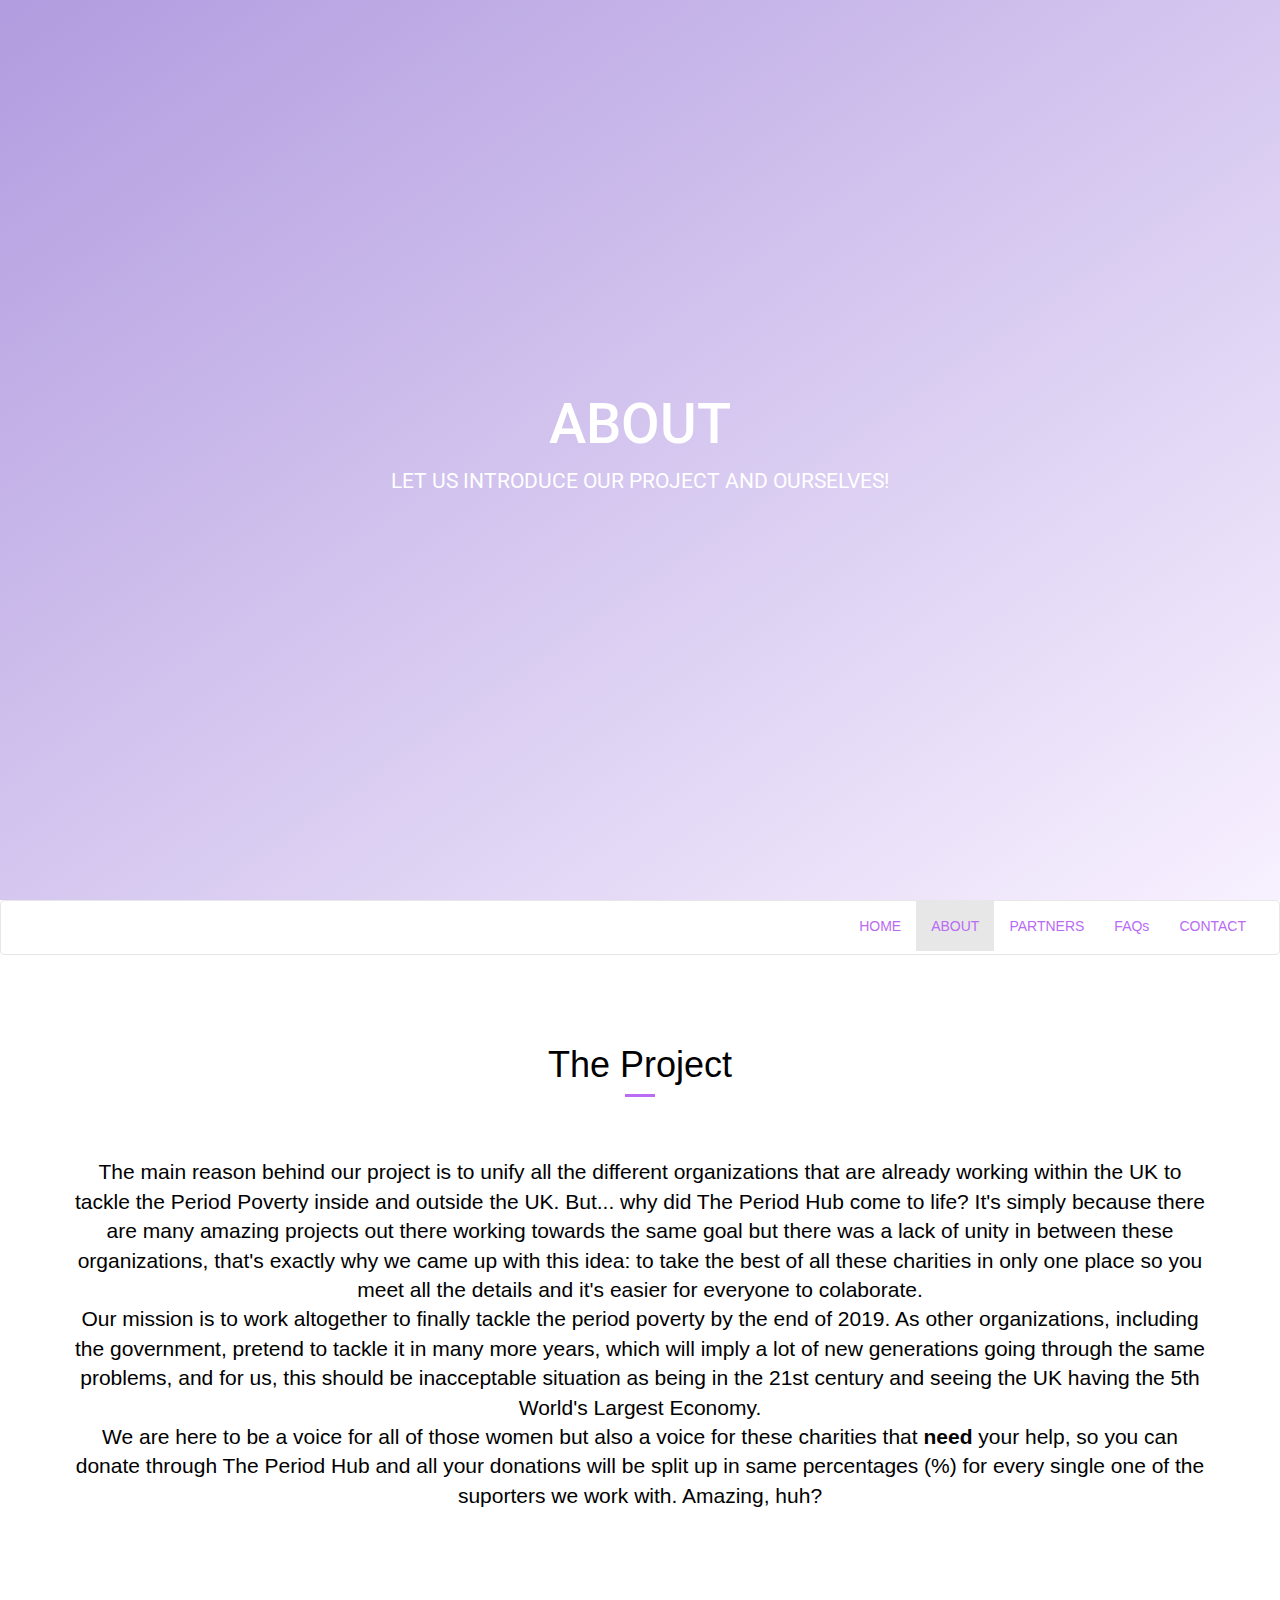
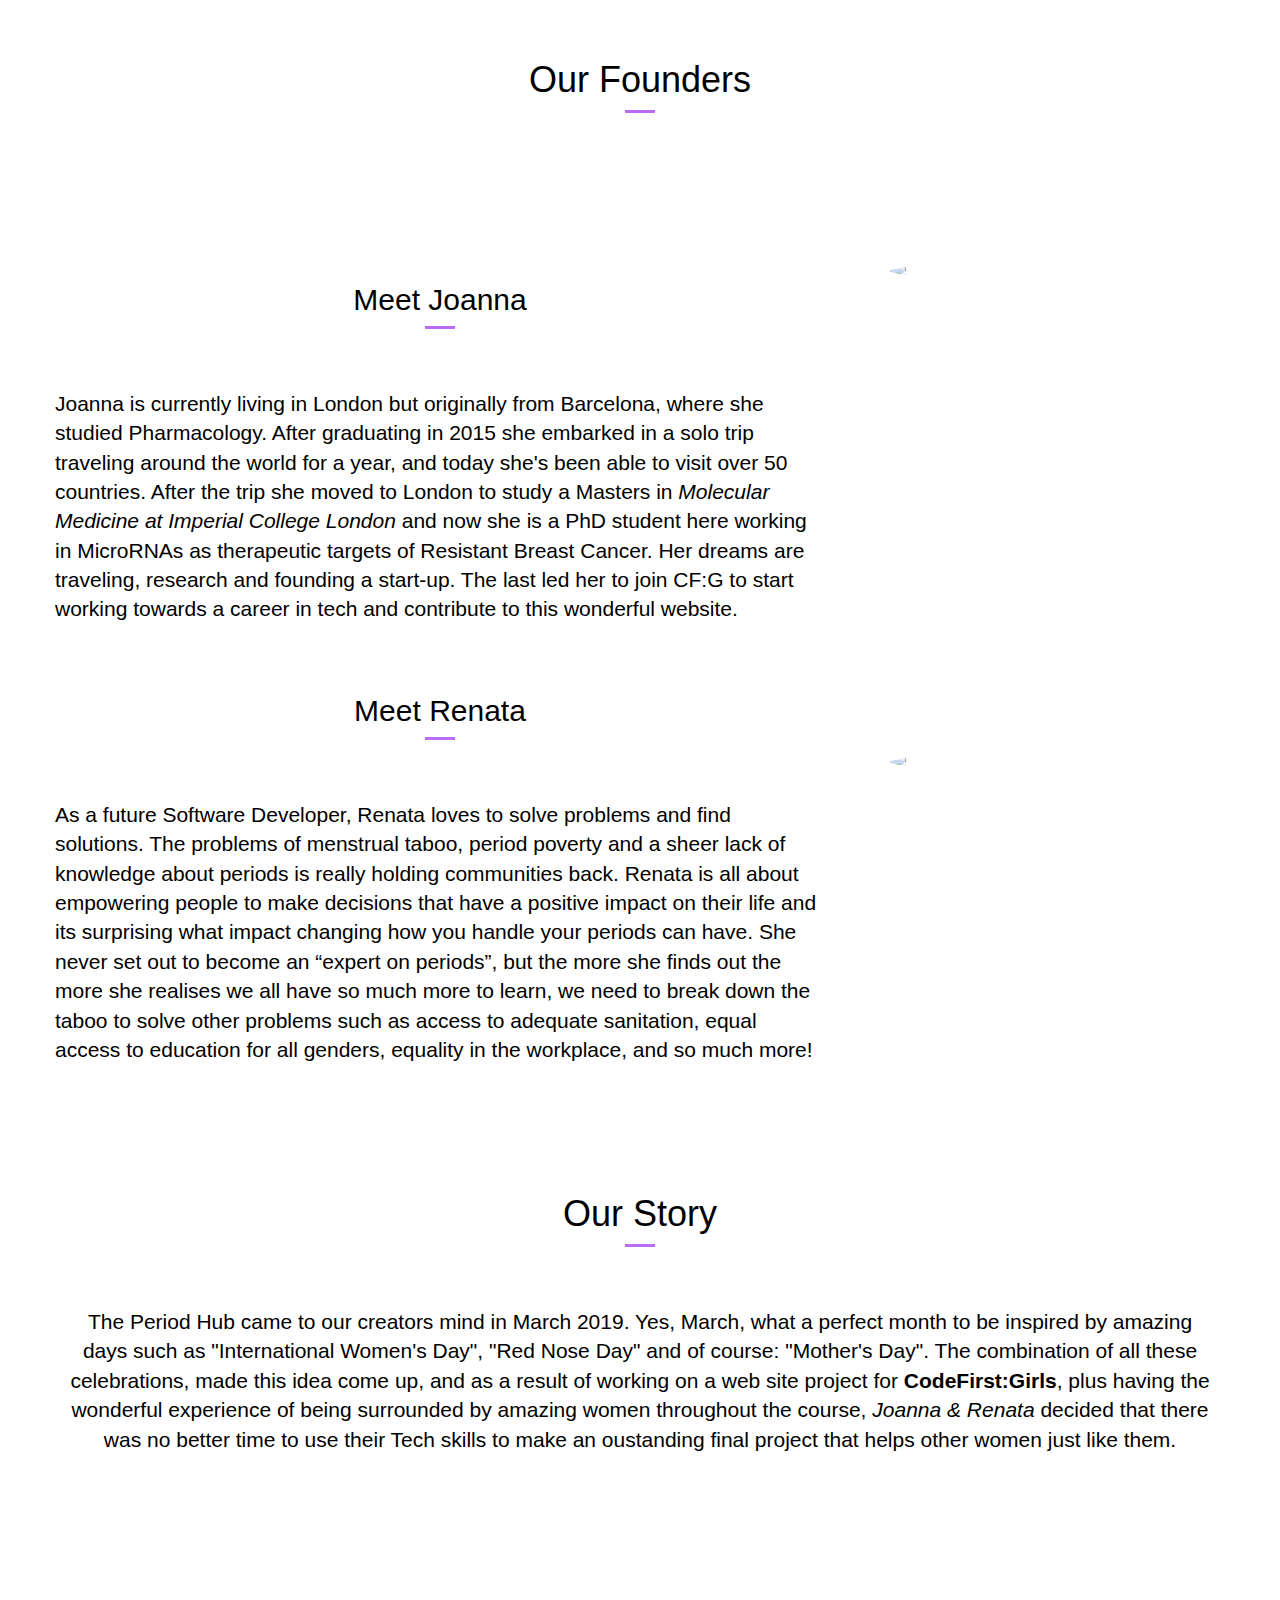
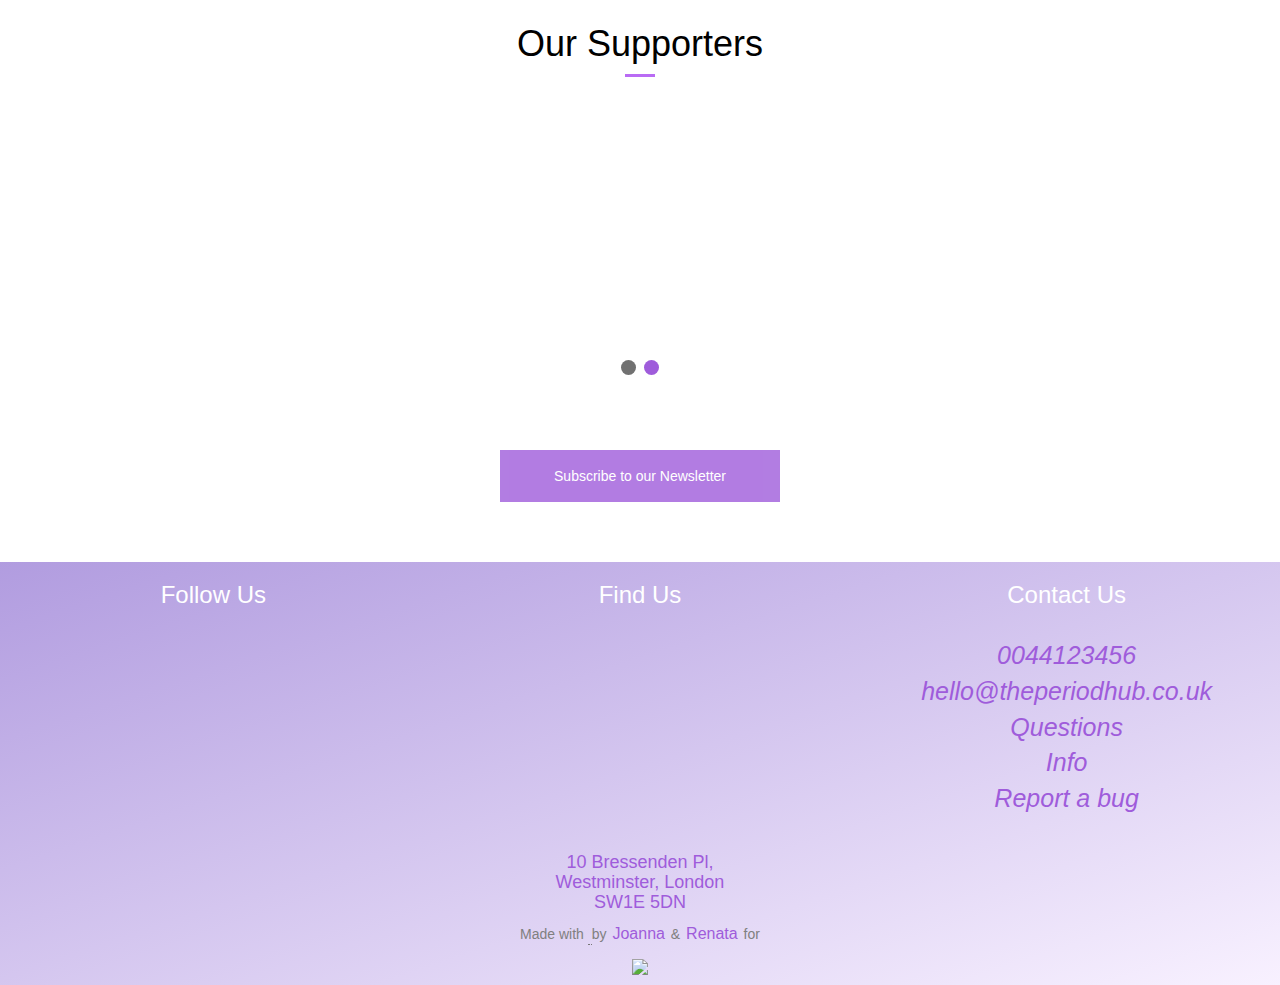
==== about.html @ a4aa3f8b "Update href links to social media" ====
<!DOCTYPE html>
<html>

  <head>
    <title>The Period Hub - ABOUT</title>
    <meta charset="utf-8">
    <meta name="viewport" content="width=devide-width, initial-scale=1.0">
    <meta name="description" content="The Period Hub's mission is to unify amazing projects altogether to finally tackle
    the period poverty by the end of 2019.">
    <meta name="keywords" content="Period Hub, Period Poverty, Period, Donate, Code First Girls, Web Development">

    <link rel="icon" type="image/png" sizes="16x16" href="img/equality.jpg">

    <link href="https://fonts.googleapis.com/css?family=Montserrat:300|Roboto:400,700" rel="stylesheet">

    <link href="css/bootstrap.min.css" rel="stylesheet">
    <link href="css/animate.css" rel="stylesheet">
    <!--<link rel="stylesheet" href="https://cdnjs.cloudflare.com/ajax/libs/font-awesome/4.7.0/css/font-awesome.min.css">-->
    <link rel="stylesheet" href="https://use.fontawesome.com/releases/v5.7.2/css/all.css" integrity="sha384-fnmOCqbTlWIlj8LyTjo7mOUStjsKC4pOpQbqyi7RrhN7udi9RwhKkMHpvLbHG9Sr" crossorigin="anonymous">
    <link href="css/main.css" rel="stylesheet">
    <link href="css/responsive.css" rel="stylesheet">

    <script src="js/jquery-3.3.1.min.js"></script>
    <script src="js/bootstrap.min.js"></script>
    <script src="js/wow.min.js"></script>
    <script src="js/main.js"></script>
  </head>

<body data-spy="scroll" data-target=".navbar" data-offset="50">
  <section id="about">
    <div id="about-cover" class="bg-parallax animated fadeIn">
      <div id="about-content-box">
        <div id="about-content-box-inner" class="text-center">
          <div id="about-heading" class="animated zoomIn">
            <div class="container-fluid" style="height:100%;">
              <h1>ABOUT</h1>
                <p>Let us introduce our project and ourselves!</p></br>
              </div>
            </div>
          </div>
        </div>
      </div>
    </div>
  </section>

  <!-- NavBar -->

  <div class="bs-example bs-navbar-top-example" data-example-id="navbar-fixed-to-top">
    <nav class="navbar navbar-default">
        <div class="navbar-header"> <!-- data-spy="affix" data-offset-top="610" -->
          <button type="button" class="collapsed navbar-toggle" data-toggle="collapse" data-target="#bs-example-navbar-collapse-6" aria-expanded="false">
            <span class="sr-only">Toggle navigation</span>
            <span class="icon-bar"></span>
            <span class="icon-bar"></span>
            <span class="icon-bar"></span>
          </button>
          <!-- <a href="#" class="navbar-brand">THE PERIOD HUB</a> -->
        </div>
        <div class="collapse navbar-collapse" id="bs-example-navbar-collapse-6">
          <ul class="nav navbar-nav navbar-right">
            <li><a href="index.html">HOME</a></li>
            <li class="active"><a href="about.html">ABOUT</a></li>
            <li><a href="projects.html">PARTNERS</a></li>
            <li><a href="faqs.html">FAQs</a></li>
            <li><a class="smooth-scroll" href="#contact">CONTACT</a></li>
            <li><button type="button" class="btn navbar-btn"><a href="https://www.google.com/" target="_blank"><i class="fas fa-search pfooter"></i></a></button></li>
          </ul>
        </div>
      </div>
    </nav>
  </div>

  <!--<div class="header">
    <h1>ABOUT</h1>
  </div>-->
<section id="the-project">
  <div class="padding">
    <div class="content-box">
      <div class="container text-center">
        <div class="content-title wow fadeInDown" data-wow-duration="1s" data-wow-delay=".5s">
          <h1>The Project</h1>
          <div class="content-title-underline"></div>
        </div>
      <p class="lead  wow fadeInUp" data-wow-duration="1s" data-wow-delay=".5s">The main reason behind our project is to unify all
        the different organizations that are already working within
        the UK to tackle the Period Poverty inside and outside the UK.
        But... why did The Period Hub come to life? It's simply because
        there are many amazing projects out there working towards
        the same goal but there was a lack of unity in between these
        organizations, that's exactly why we came up with this idea: to
        take the best of all these charities in only one place so you
        meet all the details and it's easier for everyone to colaborate.
        </br>
        Our mission is to work altogether to finally tackle
        the period poverty by the end of 2019. As other organizations,
        including the government, pretend to tackle it in many more
        years, which will imply a lot of new generations going through
        the same problems, and for us, this should be inacceptable situation
       as being in the 21st century and seeing the UK having the 5th World's Largest Economy.
        </br>
        We are here to be a voice for all of those women but also a voice
         for these charities that <strong>need</strong> your help, so you can donate through
         The Period Hub and all your donations will be split up
         in same percentages (%) for every single one of the suporters
         we work with. Amazing, huh?
      </p>
  </div>
</div>

<section id="founders">
  <div class="padding">
    <div class="content-box">
      <div class="container text-center">
        <div class="content-title wow fadeInDown" data-wow-duration="1s" data-wow-delay=".5s">
          <h1>Our Founders</h1>
          <div class="content-title-underline"></div>
        </div>
      </div>
    </div>
  </div>
</div>
</section>

<!-- About JOANNA -->
<section id="about-joanna">

<div class="container padding">
  <div class="row">

    <div class="col-md-8">
        <div class="content-title wow fadeInDown" data-wow-duration="1s" data-wow-delay=".5s">
          <h2 class="text-center">Meet Joanna</h2>
          <div class="content-title-underline"></div>
        </div>
          <p class="lead  wow fadeInUp" data-wow-duration="1s" data-wow-delay=".5s">
          Joanna is currently living in London but originally from Barcelona, where she studied Pharmacology.
           After graduating in 2015 she embarked
           in a solo trip traveling around the world
            for a year, and today she's been able to visit
            over 50 countries. After the trip she moved to
            London to study a Masters in <i>Molecular Medicine
            at Imperial College London</i> and now she is a PhD student
             here working in MicroRNAs as therapeutic targets of
             Resistant Breast Cancer. Her dreams are traveling,
             research and founding a start-up. The last led her to join CF:G to start
             working towards a career in tech and contribute to this wonderful website.</p>
      </div>

      <div class="col-md-4" style="text-align:center">
       <img src="img/joa.png" class="img-responsive center-block img-circle wow slideInRight" data-wow-duration="1s" data-wow-delay=".5s">
         <div class="wow pulse" data-wow-duration="1s" data-wow-delay=".5s">
           <a href="#" target="_blank" class="fab fa-facebook fa-2x "></a>
           <a href="#" target="_blank" target="_blank" class="fab fa-twitter fa-2x"></a>
           <a href="https://github.com/jnz16" target="_blank" class="fab fa-github fa-2x"></a>
        </div>
      </div>

    </div>
  </div>
</section>

<!-- About RENATA -->
<section id="about-renata">

<div class="container padding">
  <div class="row">
    <div class="col-md-8">
            <div class="content-title wow fadeInDown" data-wow-duration="1s" data-wow-delay=".5s">
              <h2 class="text-center">Meet Renata</h2>
              <div class="content-title-underline"></div>
            </div>
          <p class="lead wow fadeInUp" data-wow-duration="1s" data-wow-delay=".5s">As a future Software Developer, Renata loves to solve problems and find solutions.
          The problems of menstrual taboo, period poverty and a sheer lack of knowledge about periods
          is really holding communities back. Renata is all about empowering people to make decisions
          that have a positive impact on their life and its surprising what impact changing how you
          handle your periods can have. She never set out to become an “expert on periods”,
          but the more she finds out the more she realises we all have so much more to learn,
          we need to break down the taboo to solve other problems such as access to adequate sanitation,
          equal access to education for all genders, equality in the workplace, and so much more!</p>
      </div>

      <div class="col-md-4" style="text-align:center">
        <img src="img/renata1.jpg" class="img-responsive center-block img-circle wow slideInRight" data-wow-duration="1s" data-wow-delay=".5s"> </br>
          <div class="wow pulse" data-wow-duration="1s" data-wow-delay=".5s">
            <a href="#" target="_blank" class="fab fa-facebook fa-2x wow pulse"></a>
            <a href="https://twitter.com/renatajarmova" target="_blank" class="fab fa-twitter fa-2x wow pulse"></a>
            <a href="https://github.com/renatajarmova/" target="_blank" class="fab fa-github fa-2x wow pulse"></a>
          </div>
      </div>
      </div>

    </div>
  </div>
</section>

<section id="our-story">
  <div class="padding">
    <div class="content-box">
      <div class="container text-center">
        <div class="content-title wow fadeInDown" data-wow-duration="1s" data-wow-delay=".5s">
          <h1>Our Story</h1>
          <div class="content-title-underline"></div>
        </div>
        <p class="lead wow fadeInUp" data-wow-duration="1s" data-wow-delay=".5s">The Period Hub came to our creators mind in March 2019. Yes, March,
          what a perfect month to be inspired by amazing days such as
          "International Women's Day", "Red Nose Day" and of course: "Mother's Day".
        The combination of all these celebrations, made this idea come up, and as  a result of working on a web site project
        for <strong>CodeFirst:Girls</strong>, plus having the wonderful experience of being surrounded by amazing women throughout the course,
         <i>Joanna & Renata</i> decided that there was no better time to use
        their Tech skills to make an oustanding final project that helps other women just like them.</p>
      </div>
    </div>
  </div>
</section>

<section id="our-sponsors">
  <div class="padding">
      <div class="content-box">
        <div class="container text-center">
          <div class="content-title wow fadeInDown" data-wow-duration="1s" data-wow-delay=".5s">
            <h1>Our Supporters</h1>
            <div class="content-title-underline"></div>
          </div>
        <div class="slideshow-container">

          <div class="mySlides fade">
            <a href="https://www.paconsulting.com/" target="_blank"> <img src="img/pa.png" style="width:20%"> </a> <br>
            <div class="text">Thank you, PA Consulting!</div> </br>
          </div>

          <div class="mySlides fade">
            <a href="https://www.codefirstgirls.org.uk" target="_blank"> <img src="img/codefirstg.jpg" style="width:50%"> </a> </br>
            <div class="text">Thank you, CodeFirst:Girls!</div> </br>
          </div>

          <div style="text-align:center">
            <span class="dot"></span>
            <span class="dot"></span>
          </div>
        </div>
      </div>
    </div>
  </div>
</section>

<!-- Newsletter button -->
<section id="newsletter">
  <div class="padding">
    <button class="open-button center-block" onclick="openForm()">Subscribe to our Newsletter</button>
      <div class="form-popup" id="myForm">
        <form action="/action_page.php" class="form-container">
          <h1>Newsletters</h1>

        	<label for="name"><b>Name</b></label>
          <input type="text" placeholder="Enter Name" name="name" required>

          <label for="email"><b>Email</b></label>
          <input type="text" placeholder="Enter Email" name="email" required>

          <button type="submit" class="btn">Subscribe</button>
          <button type="button" class="btn cancel" onclick="closeForm()">Close</button>
        </form>
      </div>
  </div>
</section> </br></br>

    <!-- Footer -->
    <section id="contact">
      <footer class="container-fluid text-center wow fadeInUp" data-wow-duration="1s" data-wow-delay=".5s">
        <div class="row">
          <div class="col-sm-4">
            <h3>Follow Us</h3> <br>
            <a href="#" class="fab fa-facebook fa-2x fa-aling-justify"></a> <br>
            <a href="#" class="fab fa-twitter fa-2x fa-aling-justify"></a> <br>
            <a href="#" class="fab fa-google fa-2x fa-aling-justify"></a> <br>
            <a href="#" class="fab fa-youtube fa-2x fa-aling-justify"></a> <br>
            <a href="#" class="fab fa-github fa-2x fa-aling-justify"></a>
          </div>
          <div class="col-sm-4">
            <h3>Find Us</h3><br>
            <iframe class="icon" src="https://www.google.com/maps/embed?pb=!1m18!1m12!1m3!1d635451.2714219977!2d-0.660661754156768!3d51.527313118893595!2m3!1f0!2f0!3f0!3m2!1i1024!2i768!4f13.1!3m3!1m2!1s0x47d8a00baf21de75%3A0x52963a5addd52a99!2sLondon!5e0!3m2!1sen!2suk!4v1552860457448" width="200" height="200" frameborder="0" style="border:0" allowfullscreen></iframe>
            <h4 class="purple">10 Bressenden Pl, <br> Westminster, London <br> SW1E 5DN</h4>
          </div>
          <div class="col-sm-4">
            <h3>Contact Us</h3><br>
            <i href="#" class="fas fa-phone fa-lg purple"> 0044123456</i> <br>
            <i href="#" class="far fa-envelope fa-lg purple"> hello@theperiodhub.co.uk</i> </br>
            <i href="#" class="far fa-question-circle fa-lg purple"> Questions</i> <br>
            <i href="#" class="fas fa-info-circle fa-lg purple"> Info</i> <br>
            <i href="#" class="fas fa-bug fa-lg purple"> Report a bug</i>
          </div>
        </div>
          <p>Made with <abbr title="love" name="love" <i class="far fa-heart pfooter"></i> </abbr> by <a href="https://github.com/jnz16" target="_blank" class="fab fa-github pfooter">Joanna</a> & <a href="https://github.com/renatajarmova" target="_blank" class="fab fa-github pfooter">Renata</a> for
          </p>
          <p><a href="https://codefirstgirls.org.uk" target="_blank" </a> <img class="cfg-logo" src="img/cfg-logo.png"> </p>
      </footer>
    </section>

<!-- Back to top button -->
<a href="#about" id="back-to-top" class="btn btn-sm btn-back-to-top smooth-scroll"><i class="fas fa-arrow-up"></i></a>

<!-- Donate button at the bottom of page -->
      <script src="https://form.jotformeu.com/cardforms/feedbackEmbedButton.min.js"></script>
        <script> new JF_FeedbackEmbedButton({
          buttonText: "DONATE NOW",
          buttonFontColor: "#FFFFFF",
          buttonBackgroundColor: "#410160",
          buttonSide: "Bottom",
          buttonAlign: "Right",
          buttonIcon: "default",
          formId: 90744482471360
        });
        </script>


<!-- Activate sponsors carousel with JS -->
    <script>
    var slideIndex = 0;
    showSlides();

    function showSlides() {
      var i;
      var slides = document.getElementsByClassName("mySlides");
      var dots = document.getElementsByClassName("dot");
      for (i = 0; i < slides.length; i++) {
        slides[i].style.display = "none";
      }
      slideIndex++;
      if (slideIndex > slides.length) {slideIndex = 1}
      for (i = 0; i < dots.length; i++) {
        dots[i].className = dots[i].className.replace(" active", "");
      }
      slides[slideIndex-1].style.display = "block";
      dots[slideIndex-1].className += " active";
      setTimeout(showSlides, 2000); // Change image every 2 seconds
    }
    </script>

</body>
</html>
---- css/main.css ----
/*------------------------------------
              FONTS
font-family: 'Roboto', sans-serif; - titles
font-family: 'Lato', sans-serif; - body
              COLORS
purple color: #9f5cdb
--------------------------------------*/

/*------------------------------------
              GENERAL CSS
 -------------------------------------*/
html, body {
  height: 100%;
  font-family: 'Lato', sans-serif;
  color: black;
}

.padding {
  padding: 10px 0px;
  padding-bottom: 20px;
}

/*------------------------------------
              HOME SECTION
 -------------------------------------*/

#home {
  height: 100%;
}

#home-heading h1 {
  font-size: 400%;
}

#home-heading p {
  font-size: 130%;
}

#home-cover {
  height: 100%;
  background-image:
	  linear-gradient(to right bottom,
     rgba(144, 114, 210, 0.7),
     rgba(245, 235, 255, 0.7)),
    url("../img/equality.jpg");
  /*opacity: 0.8;
  filter: alpha(opacity=80);
  144, 114, 210
  157, 146, 236,*/

}

#home-content-box {
  width: 100%;
  height: 100%;
  display: table;
}

#home-content-box-inner {
  display: table-cell;
  vertical-align: middle;
  /*text-align: center;*/
}

#home-heading {
  color: #fff;
  margin: 20px 0 20px 0;
  text-transform: uppercase;
  font-family: 'Roboto', sans-serif;
}

/*------------------------------------
        PARALLAX EFFECT GRAL
 -------------------------------------*/
  .bg-parallax {
    background-repeat: no-repeat;
    background-position: center;
    background-size: cover;
    background-attachment: fixed;
  }

/*------------------------------------
                  BUTTONS
-------------------------------------*/
  .btn-general {
    border-color: #fff;
    border-width: 2px;
    border-radius: 0;
    padding: 12px 26px 12px 26px;
    text-transform: uppercase;
  }

  .btn-white {
    border-color: #fff;
    color: #fff;
  }

  .btn-white:hover,
  .btn-white:focus {
    background-color: #b96bf4;
    border-color: #b96bf4;
    color: #fff;
    /*opacity: 0.7;*/
  }

.btn-back-to-top {
  position: fixed;
  bottom: 65px;
  right: 20px;
  display: none;
}

/*------------------------------------
                DOWN ARROW
-------------------------------------*/
  .down-arr {
    font-size: 2rem;
    padding: 0 20px 20px 20px;
    z-index: 1;
    color: #fff;
  }

  .down-arr:hover {
    color: #fff;
  }

/*------------------------------------
              HOME ANIMATION
-------------------------------------*/

#home-cover, #home-heading, #home-btn {
  animation-duration: .5s;
}
#home-cover {
  animation-delay: .1s;
}

#home-heading {
  animation-delay: .5s;
}

#home-btn {
  animation-delay: .8s;
}


/*------------------------------------
                 NAVBAR
-------------------------------------*/

.navbar {
  margin: 0;
  padding: 0;
  background-color: white;
  color: #b96bf4;
}

.nav .navbar-nav .navbar-right li a:hover {
  color: white;
  background-color: #b96bf4;
}

.nav.navbar-nav.navbar-right li a {
    color: #b96bf4;
}

.fa-search {
  color: #b96bf4;
  font-size: 10px;
}
.navbar-btn {
  background: #fff;
  padding-left: 0;
}
/*------------------------------------
              NAVBAR FIXED
 -------------------------------------*/

.affix {
      top: 0;
      width: 100%;
      z-index: 9999 !important;
  }

  .affix + .container-fluid {
      padding-top: 70px;
  }


  /* MODAL */
  #myModal {
    background: transparent;
  }

/*------------------------------------
                GENERAL CONTENT
-------------------------------------*/

  .content-box {
    padding: 60px 0 40px 0;
  }

  .content-title {
    margin: 0 0 60px 0;
  }

  .content-title-underline {
    width: 30px;
    height: 3px;
    background-color: #b96bf4;
    margin: 0px auto 0 auto;
  }

a {
    color: #b96bf4;
  }
  /*------------------------------------
                QUOTE
  -------------------------------------*/

  #quotebg {
    height: 100%;
    width: 100%;
    padding: 120px;
    background-image:
  	  linear-gradient(to right bottom,
       rgba(144, 114, 210, 0.7),
       rgba(245, 235, 255, 0.7)),
      url("../img/period-ain.jpg");
      background-size: cover;
    }

  #quotebg h1{
    color: white;
  }


/*------------------------------------
                FOOTER
-------------------------------------*/

  footer {
    width: 100%;
    height: 100%;
    background:
  	  linear-gradient(to right bottom,
       rgba(144, 114, 210, 0.7),
       rgba(245, 235, 255, 0.7));
    /*padding: 5% 5% 10% 5%;*/
    color: #FFF;
    margin: 0;
  }

  footer p {
    color: gray;
  }

  .pfooter {
    font-size: 5px;
  }

  .fab,
  .far,
  .fas {
    padding: 15px;
    font-size: 25px;
    color: #FFF;
  }
  .fab:hover,
  .far:hover,
  .fas:hover {
    color: #FFF;
    text-decoration: none;
  }
  .icon {
    max-width: 300px;
    padding-top: 5%;
  }
  .cfg-logo {
    max-width: 130px;
  }

  .pfooter {
    max-width: 100px;
    font-size: 16px;
    padding: 2px;
  }

/*------------------------------------
                FOOTER ICONS
-------------------------------------*/
  .purple {
    color: #9f5cdb;
  }

  .fab,
  .far,
  .fas {
    color: #9f5cdb;
  }

  abbr {
      position: relative;
  }

  /*------------------------------------
          NEWSLETTER BUTTON
  -------------------------------------*/

  /* Button used to open the contact form - fixed at the bottom of the page */
  .open-button {
    background-color: #9f5cdb;
    color: white;
    padding: 16px 20px;
    border: none;
    cursor: pointer;
    opacity: 0.8;
    bottom: 23px;
    right: 28px;
    width: 280px;
  }

  /* The popup form - hidden by default */
  .form-popup {
    display: none;
    position: fixed;
    bottom: 50px;
    right: 15px;
    border: 3px solid #f1f1f1;
    z-index: 9;
  }

  /* Add styles to the form container */
  .form-container {
    max-width: 300px;
    padding: 10px;
    background-color: white;
  }

  /* Full-width input fields */
  .form-container input[type=text], .form-container input[type=password] {
    width: 100%;
    padding: 15px;
    margin: 5px 0 22px 0;
    border: none;
    background: #f1f1f1;
  }

  /* When the inputs get focus, do something */
  .form-container input[type=text]:focus, .form-container input[type=password]:focus {
    background-color: #ddd;
    outline: none;
  }

  /* Set a style for the submit/login button */
  .form-container .btn {
    background-color: #4CAF50;
    color: white;
    padding: 16px 20px;
    border: none;
    cursor: pointer;
    width: 100%;
    margin-bottom:10px;
    opacity: 0.8;
  }

  /* Add a red background color to the cancel button */
  .form-container .cancel {
    background-color: red;
  }

  /* Add some hover effects to buttons */
  .form-container .btn:hover, .open-button:hover {
    opacity: 1;
  }

  /*------------------------------------
          ABOUT FILE STYLES
  --------------------------------------*/
  #about-heading h1 {
    font-size: 400%;
  }

  #about-heading p {
    font-size: 150%;
  }

  #about {
    height: 100%;
  }

  #about-cover {
    height: 100%;
    background-image:
  	  linear-gradient(to right bottom,
       rgba(144, 114, 210, 0.7),
       rgba(245, 235, 255, 0.7)),
      url("../img/girls.jpg");
    /*opacity: 0.8;
    filter: alpha(opacity=80);
    144, 114, 210
    157, 146, 236,*/

  }

  #about-content-box {
    width: 100%;
    height: 100%;
    display: table;
  }

  #about-content-box-inner {
    display: table-cell;
    vertical-align: middle;
    /*text-align: center;*/
  }

  #about-heading {
    color: #fff;
    margin: 20px 0 20px 0;
    text-transform: uppercase;
    font-family: 'Roboto', sans-serif;
  }

  /*------------------------------------
        ANIMATION FOR HEADER
  --------------------------------------*/
  #about-cover, #about-heading {
    animation-duration: .5s;
  }
  #about-cover {
    animation-delay: .1s;
  }

  #about-heading {
    animation-delay: .5s;
  }

  #about-renata .fab,
  #about-joanna .fab {
    display: inline-block;
  }

  #about-renata .fab:hover,
  #about-joanna .fab:hover {
    color: #f781f9;
  }

  #about-renata img {
    max-width: 300px;
    margin-top: 80px;
  }

  #about-joanna img {
    max-width: 300px;
  }

  /*------------------------------------
          PARTNERS HOME
  --------------------------------------*/
  #projects-cover {
    height: 100%;
    background-image:
  	  linear-gradient(to right bottom,
       rgba(144, 114, 210, 0.7),
       rgba(245, 235, 255, 0.7)),
      url("../img/success_job_hunt2.png");
    /*opacity: 0.8;
    filter: alpha(opacity=80);
    144, 114, 210
    157, 146, 236,*/

  }

  /*------------------------------------
              FAQs HOME
  --------------------------------------*/
  #faqs-cover {
    height: 100%;
    background-image:
  	  linear-gradient(to right bottom,
       rgba(144, 114, 210, 0.7),
       rgba(245, 235, 255, 0.7)),
      url("../img/period-products.jpg");
    /*opacity: 0.8;
    filter: alpha(opacity=80);
    144, 114, 210
    157, 146, 236,*/

  }


  /*------------------------------------
                STATS
  -------------------------------------*/

#stats-cover {
background-image:
linear-gradient(to right bottom,
 rgba(144, 114, 210, 0.7),
 rgba(245, 235, 255, 0.7)),
url("../img/w.jpg");
}

#stats {
  color: #fff;
}

#stats .fas {
  font-size: 50px;
  padding: 10px;
}
  /*------------------------------------
          PROJECTS CAROUSEL
  -------------------------------------*/

  .mySlides {display: none;}
  .mySlides img {vertical-align: middle;}

  /* Slideshow container */
  .slideshow-container {
    max-width: 1000px;
    position: relative;
    margin: auto;
  }

  /* Number text (1/3 etc) */
  .numbertext {
    color: #9f5cdb;
    font-size: 12px;
    padding: 8px 12px;
    position: absolute;
    top: 0;
  }

  /* The dots/bullets/indicators */
  .dot {
    height: 15px;
    width: 15px;
    margin: 0 2px;
    background-color: #9f5cdb;
    border-radius: 50%;
    display: inline-block;
    transition: background-color 0.6s ease;
  }

  .active {
    background-color: #717171;
  }

  /* Fading animation */
  .fade {
    -webkit-animation-name: fade;
    -webkit-animation-duration: 1.5s;
    animation-name: fade;
    animation-duration: 1.5s;
  }

  @-webkit-keyframes fade {
    from {opacity: .4}
    to {opacity: 1}
  }

  @keyframes fade {
    from {opacity: .4}
    to {opacity: 1}
  }

  /* On smaller screens, decrease text size */
  @media only screen and (max-width: 300px) {
    .text {font-size: 11px}
  }
---- css/responsive.css ----
/*------------------------------------
      BOOTSTRAP 3 MEDIA QUERIES
-------------------------------------*/

/* Large Devices */
@media (min-widht: 1200px) {
  /* OK */
}

/* Medium Devices */
@media (min-width: 992px) and (max-width: 1199px) {
  #home-cover {
    width: 100%;
    height: 100%;
  }
}

/* Small Devices */
@media (min-width: @screen-sm-min) and (max-width: @screen-sm-max) {
  #home-cover,
  #about-cover,
  #projects-cover,
  #faqs-cover {
    width: 100%;
    height: 100%;
  }
  #quote-bg {
    width: 100%;
    height: 450px;
  }
  #about-heading h1,
  #projects-cover h1,
  #faqs-cover h1 {
    font-size: 150%;
  }
}

@media (max-width: 768px) {
  #home-heading h1 {
    font-size: 250%;
  }
  #quotebg h1 {
    font-size: 150%;
  }
  #quotebg {
    padding: 60px;
  }
  .pfooter {
    max-width: 100px;
    font-size: 16px;
    padding: 0px;
  }
  .fab,
  .far,
  .fas {
    font-size: 20px;
    padding: 10px;
  }
  .icon {
    padding-top: 5%;
    max-width: 160px;
  }
}


/* Extra small devices */
@media (max-width: @screen-xs-max) {
  #home-cover,
  #about-cover,
  #projects-cover,
  #faqs-cover {
    width: 100%;
    height: 100%;
  }
  #quote-bg {
    width: 100%;
    height: 300px;
  }
  #about-heading h1,
  #projects-cover h1,
  #faqs-cover h1 {
    font-size: 150%;
  }
  #about-renata img,
  #about-joanna img {
    max-width: 180px;
  }
}
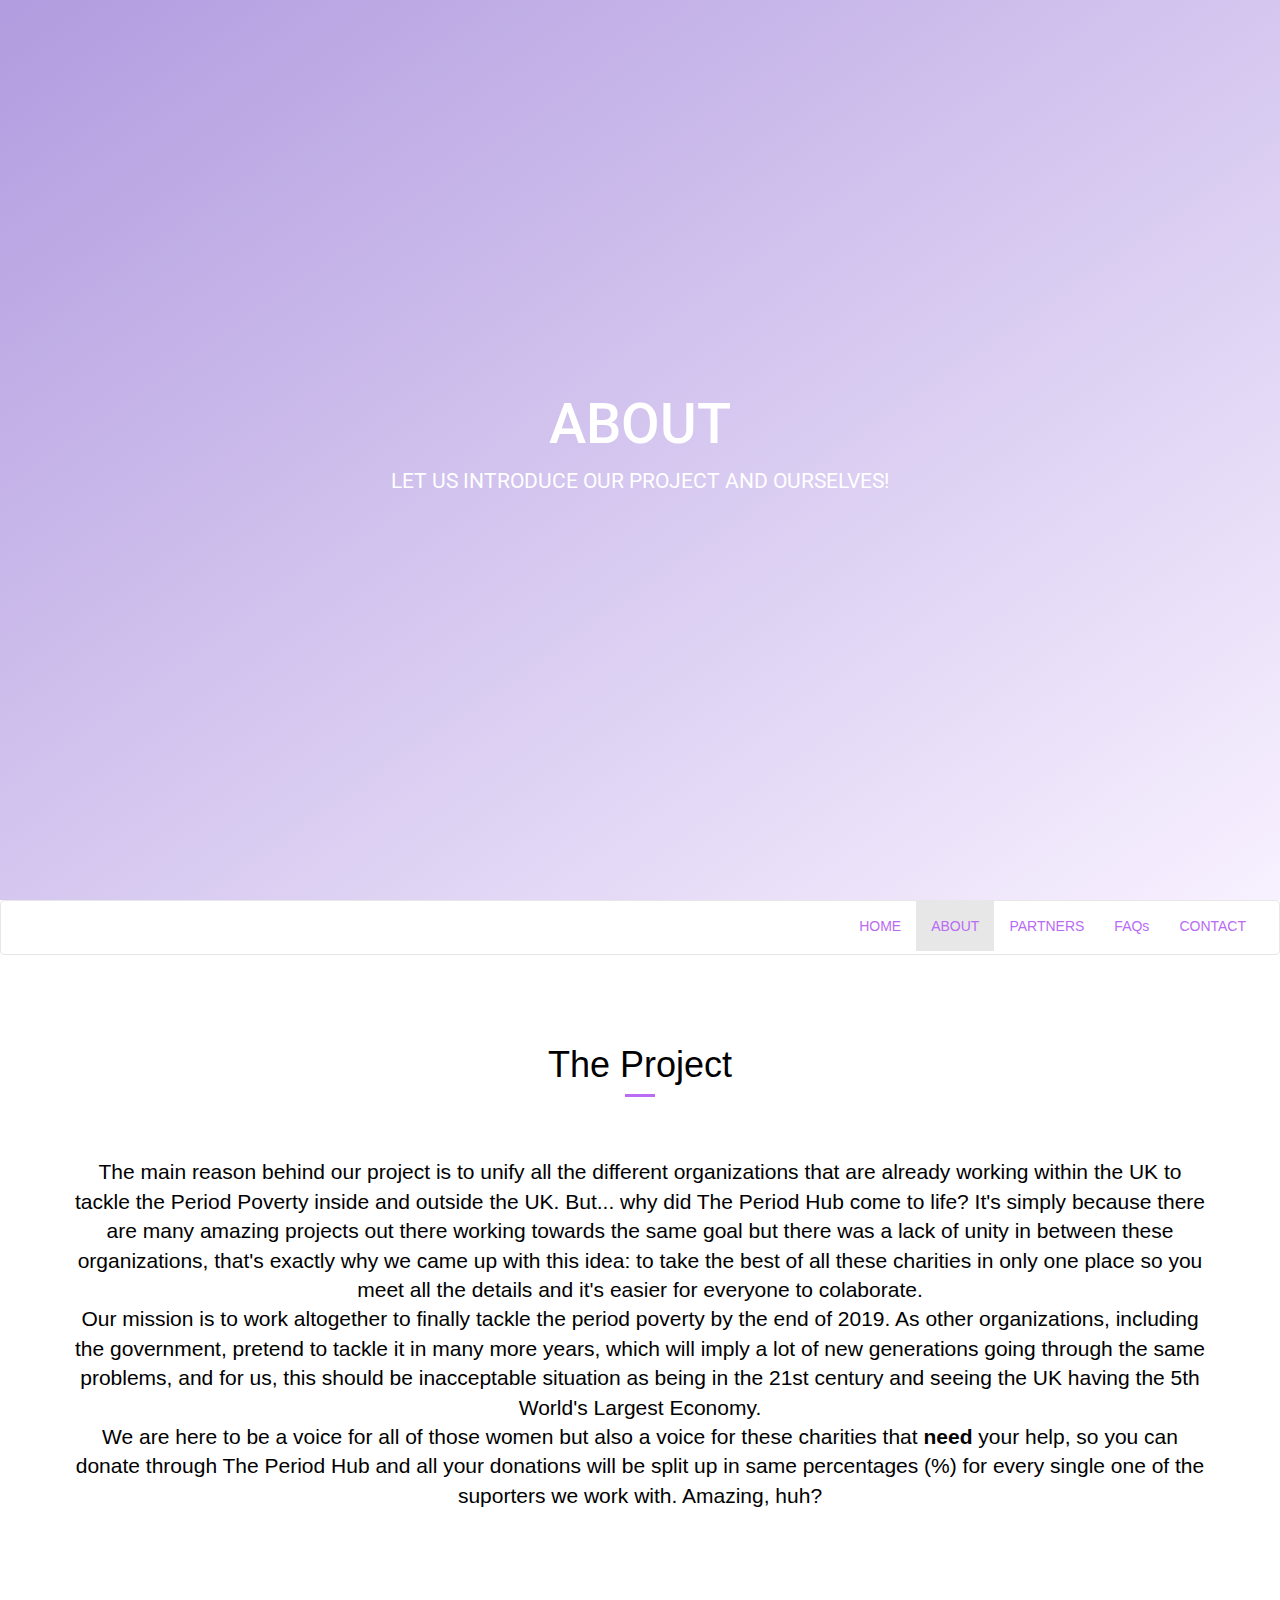
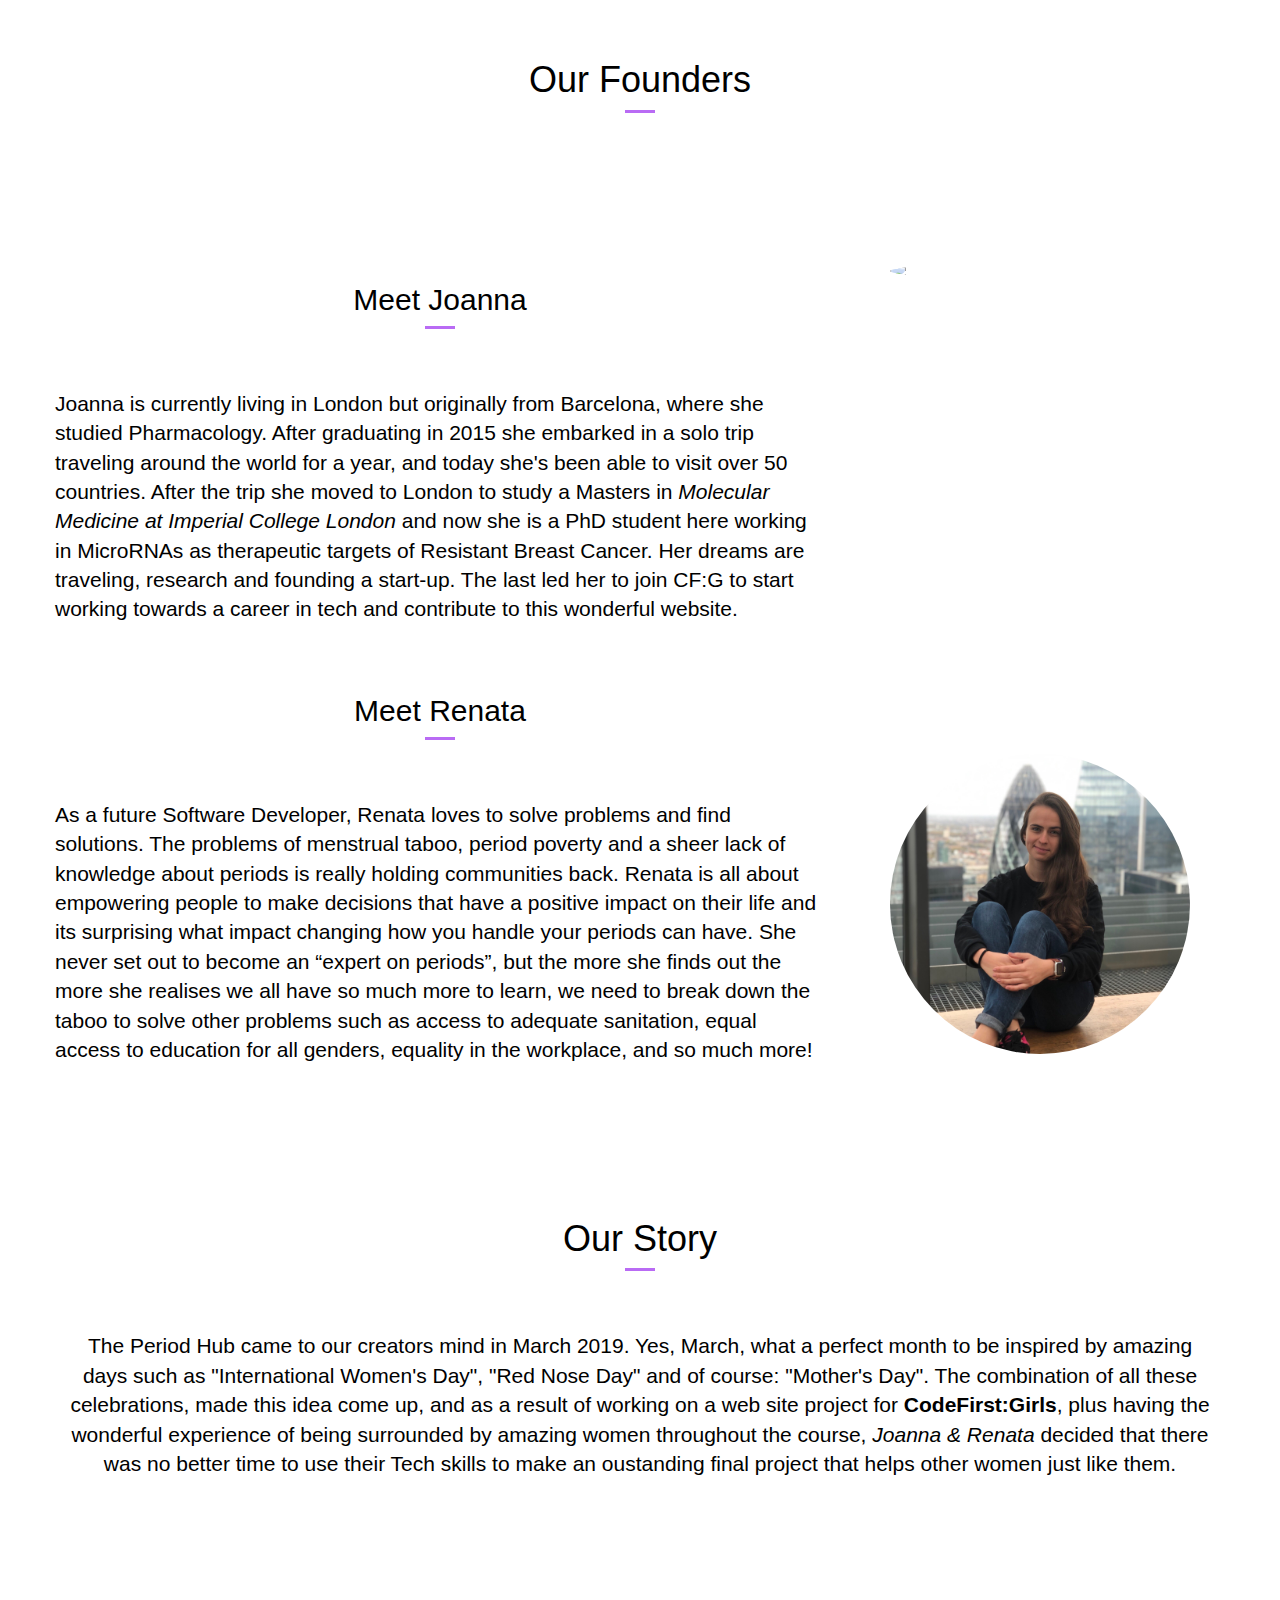
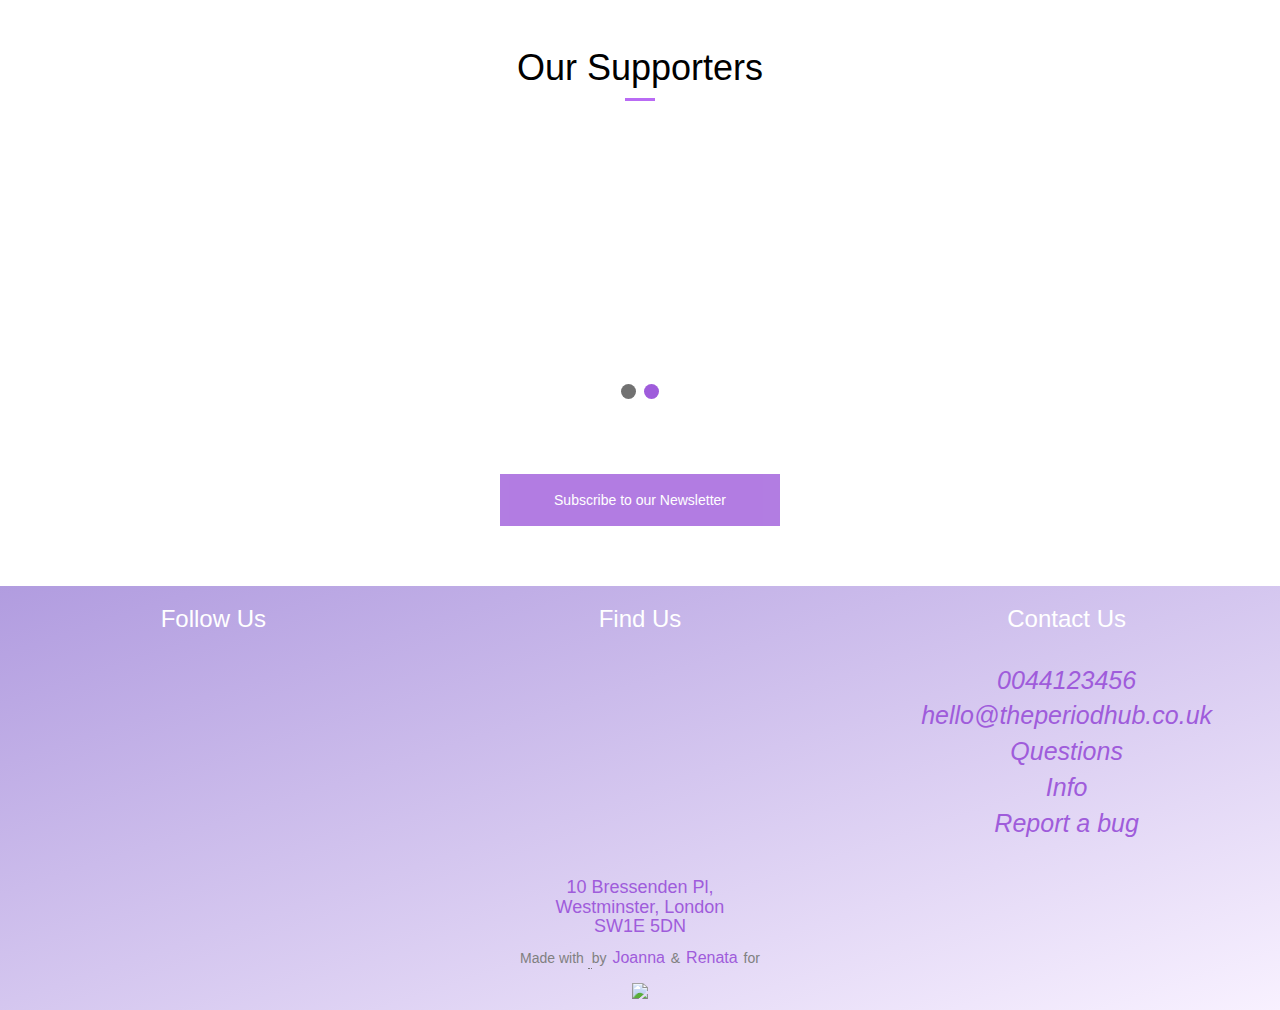
==== commit dc2b91cb: "Update about.html" ====
--- a/about.html
+++ b/about.html
@@ -180,7 +180,7 @@
       </div>
 
       <div class="col-md-4" style="text-align:center">
-        <img src="img/renata1.jpg" class="img-responsive center-block img-circle wow slideInRight" data-wow-duration="1s" data-wow-delay=".5s"> </br>
+        <img src="img/renata1.JPG" class="img-responsive center-block img-circle wow slideInRight" data-wow-duration="1s" data-wow-delay=".5s"> </br>
           <div class="wow pulse" data-wow-duration="1s" data-wow-delay=".5s">
             <a href="#" target="_blank" class="fab fa-facebook fa-2x wow pulse"></a>
             <a href="https://twitter.com/renatajarmova" target="_blank" class="fab fa-twitter fa-2x wow pulse"></a>
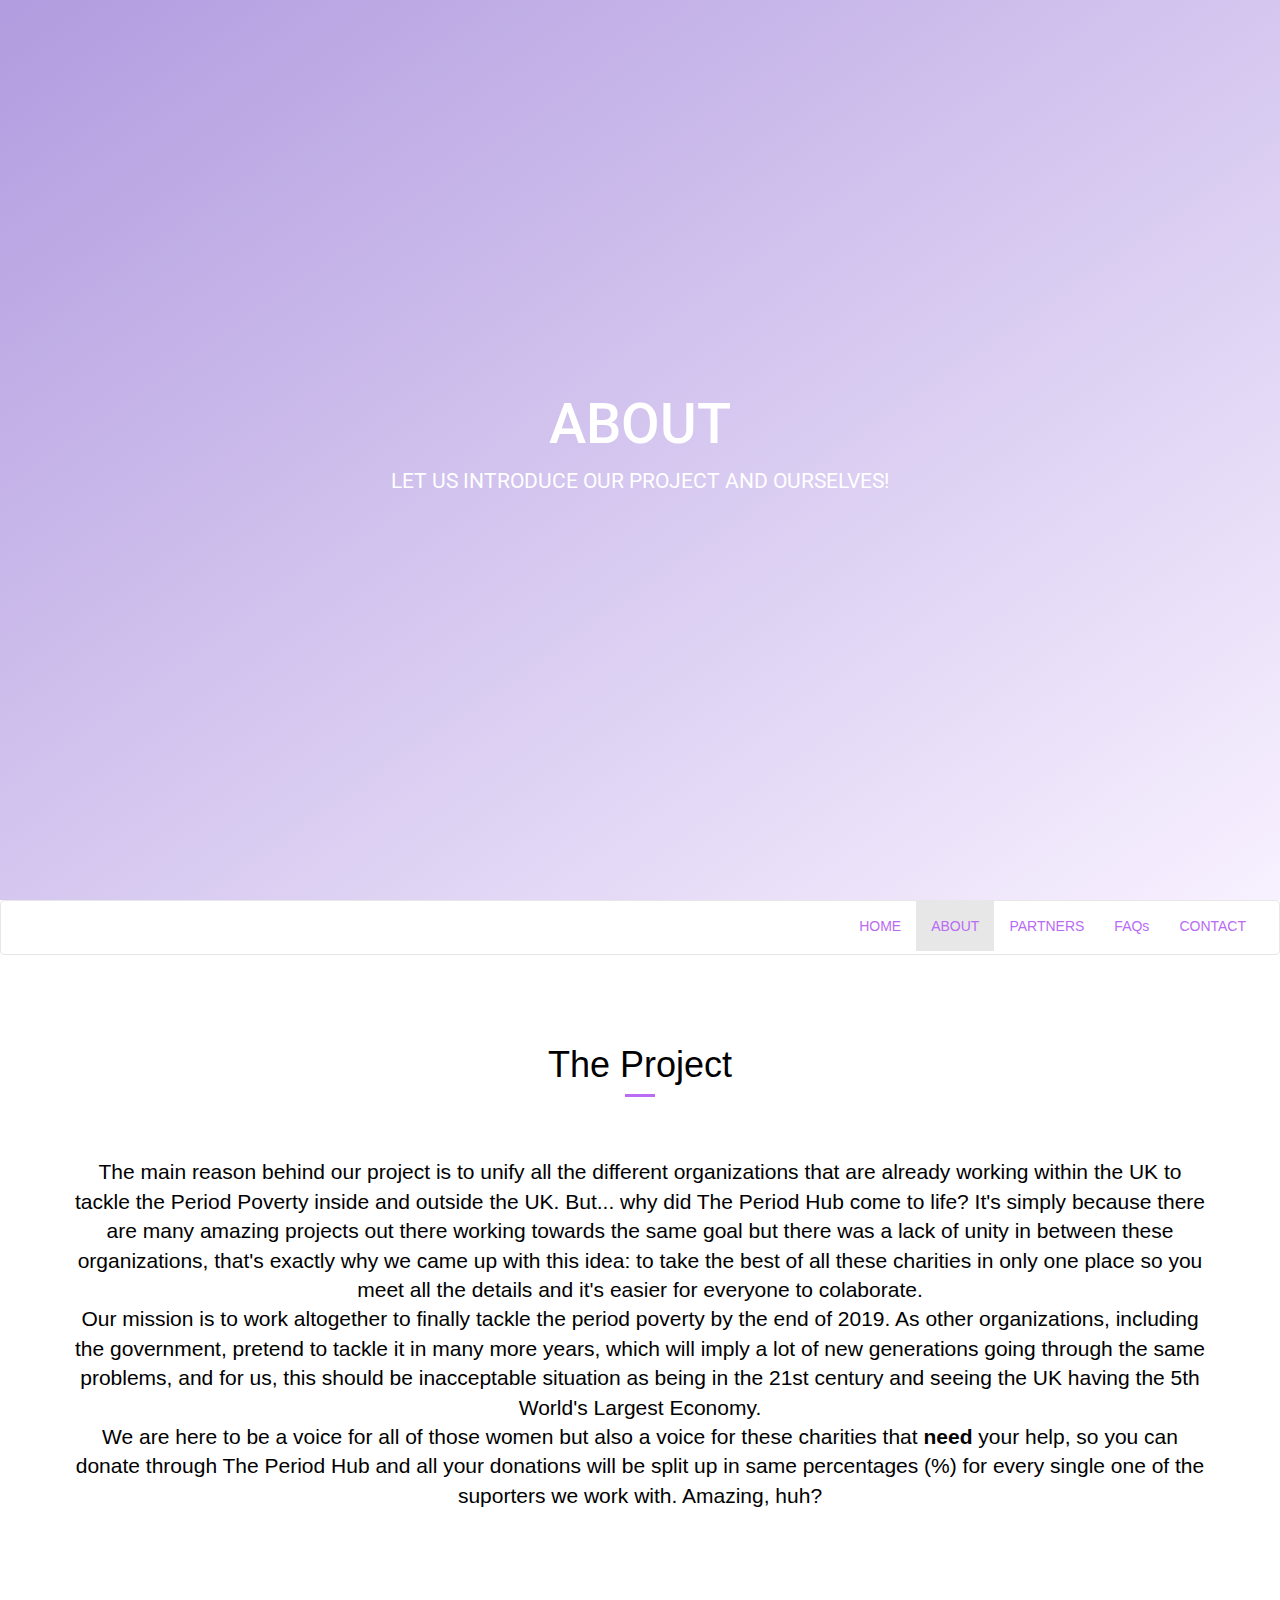
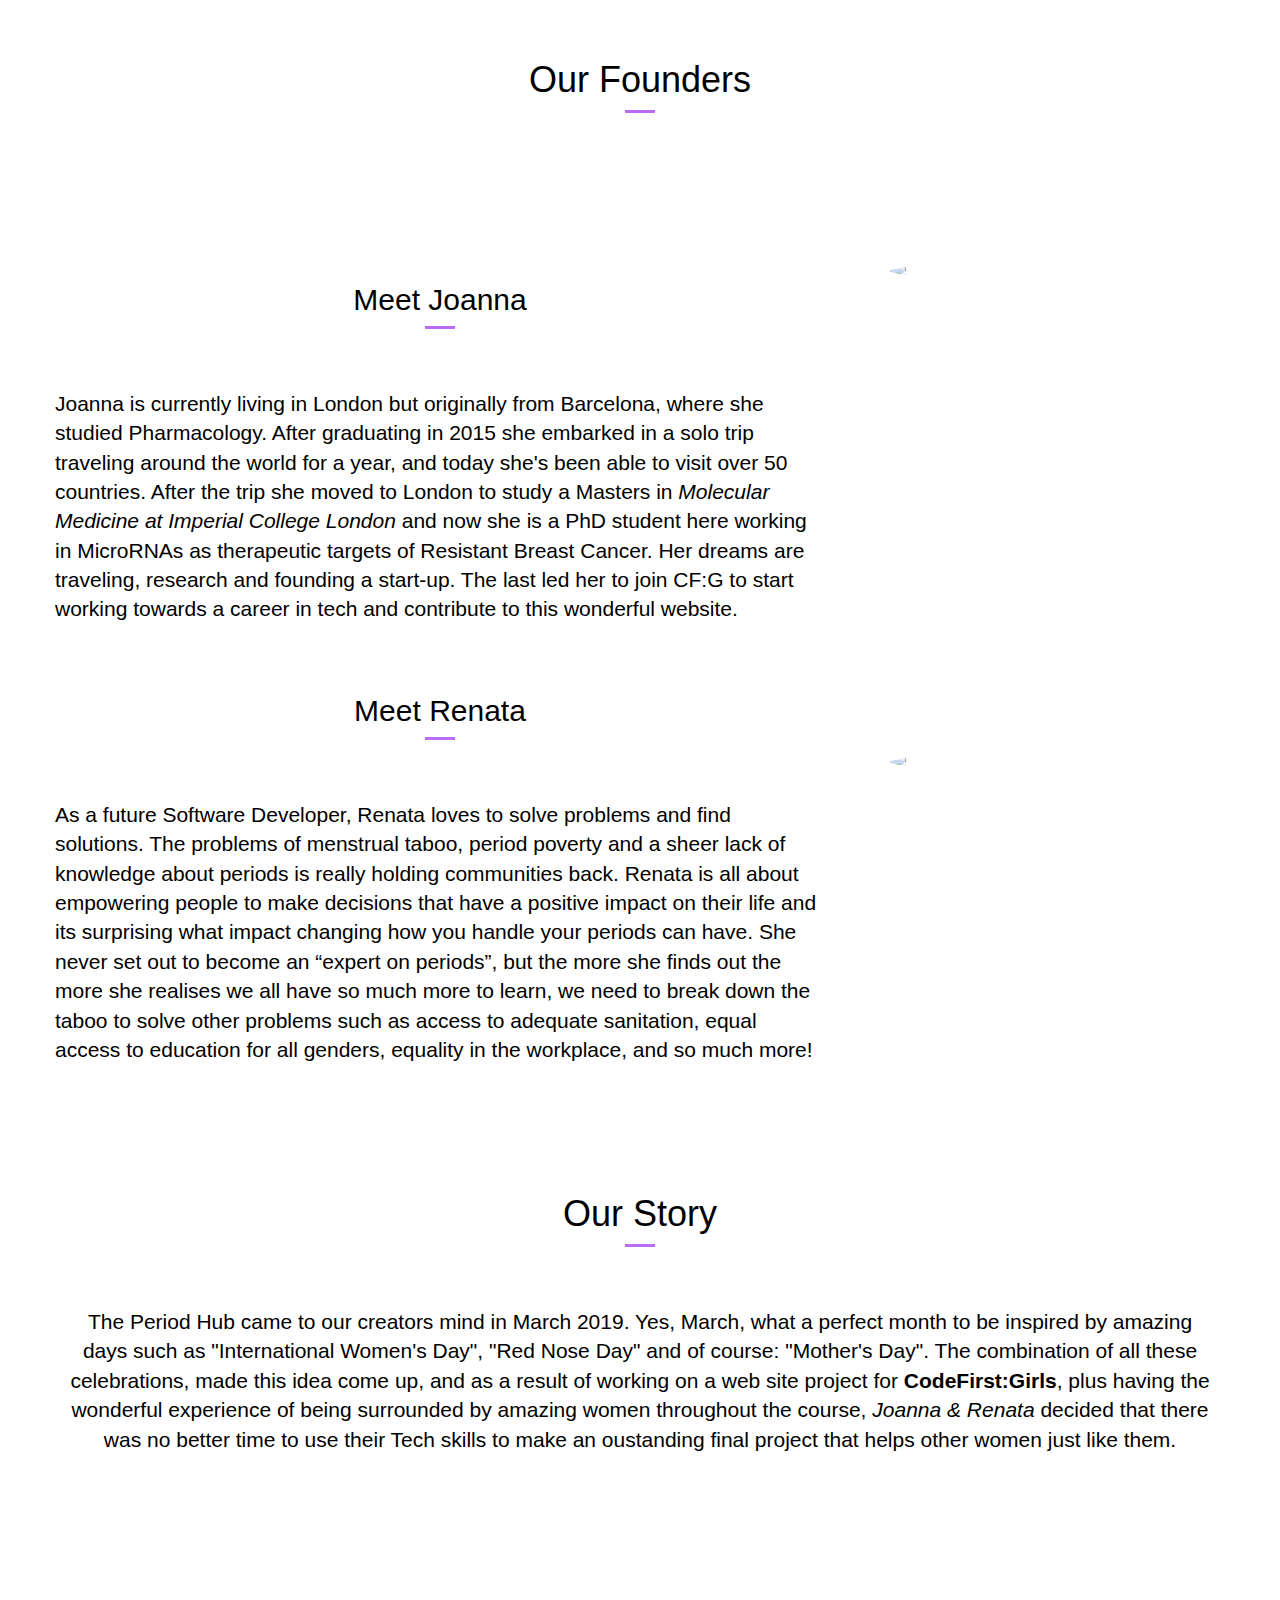
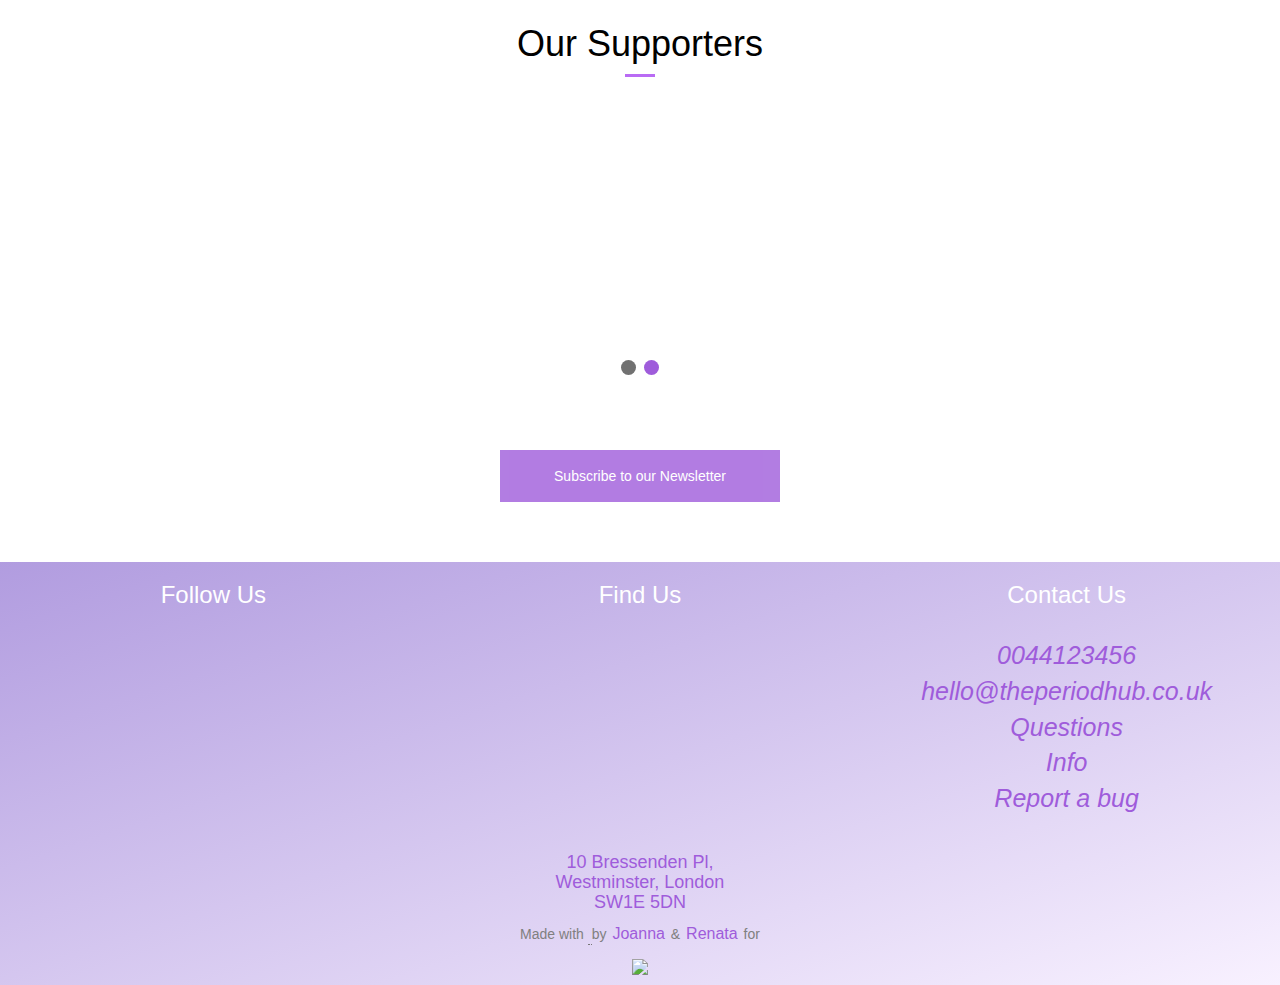
==== commit 6fc05a1c: "Update about.html" ====
--- a/about.html
+++ b/about.html
@@ -180,7 +180,7 @@
       </div>
 
       <div class="col-md-4" style="text-align:center">
-        <img src="img/renata1.JPG" class="img-responsive center-block img-circle wow slideInRight" data-wow-duration="1s" data-wow-delay=".5s"> </br>
+        <img src="img/renata1.jpg" class="img-responsive center-block img-circle wow slideInRight" data-wow-duration="1s" data-wow-delay=".5s"> </br>
           <div class="wow pulse" data-wow-duration="1s" data-wow-delay=".5s">
             <a href="#" target="_blank" class="fab fa-facebook fa-2x wow pulse"></a>
             <a href="https://twitter.com/renatajarmova" target="_blank" class="fab fa-twitter fa-2x wow pulse"></a>
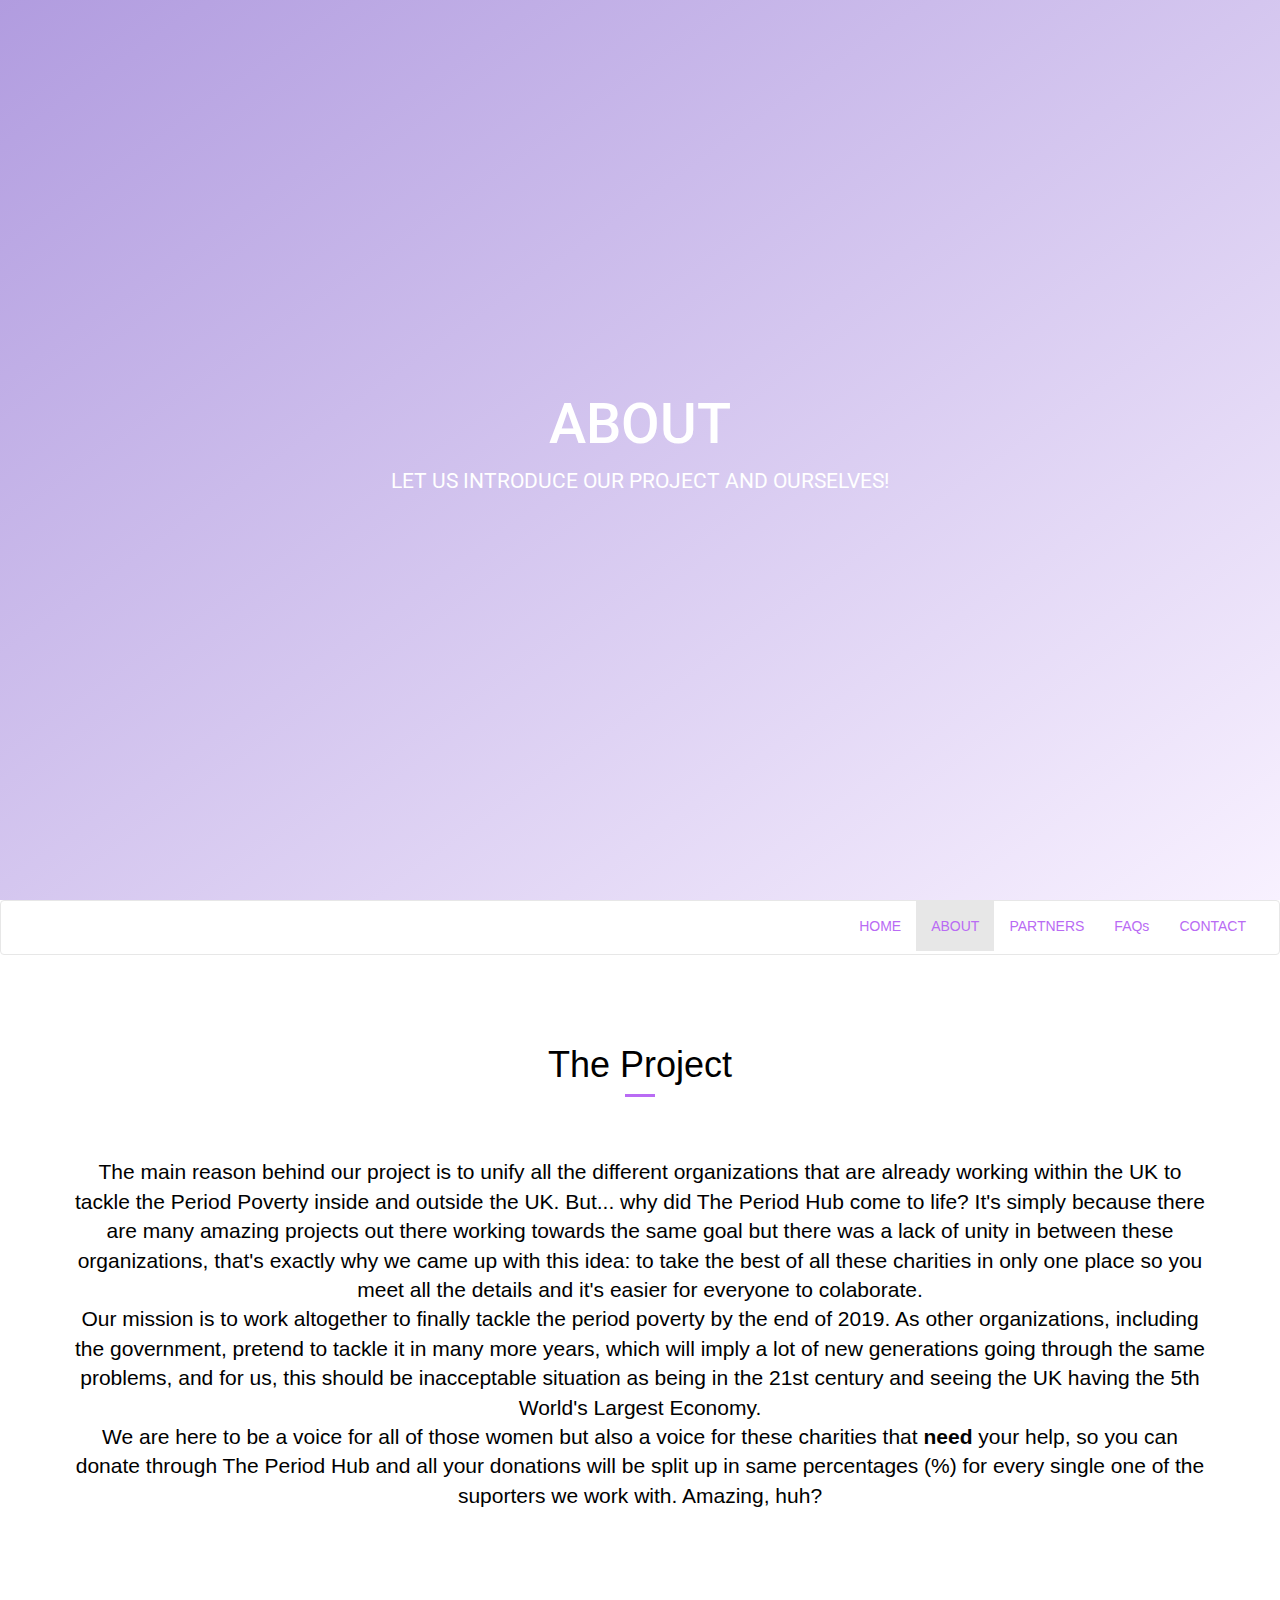
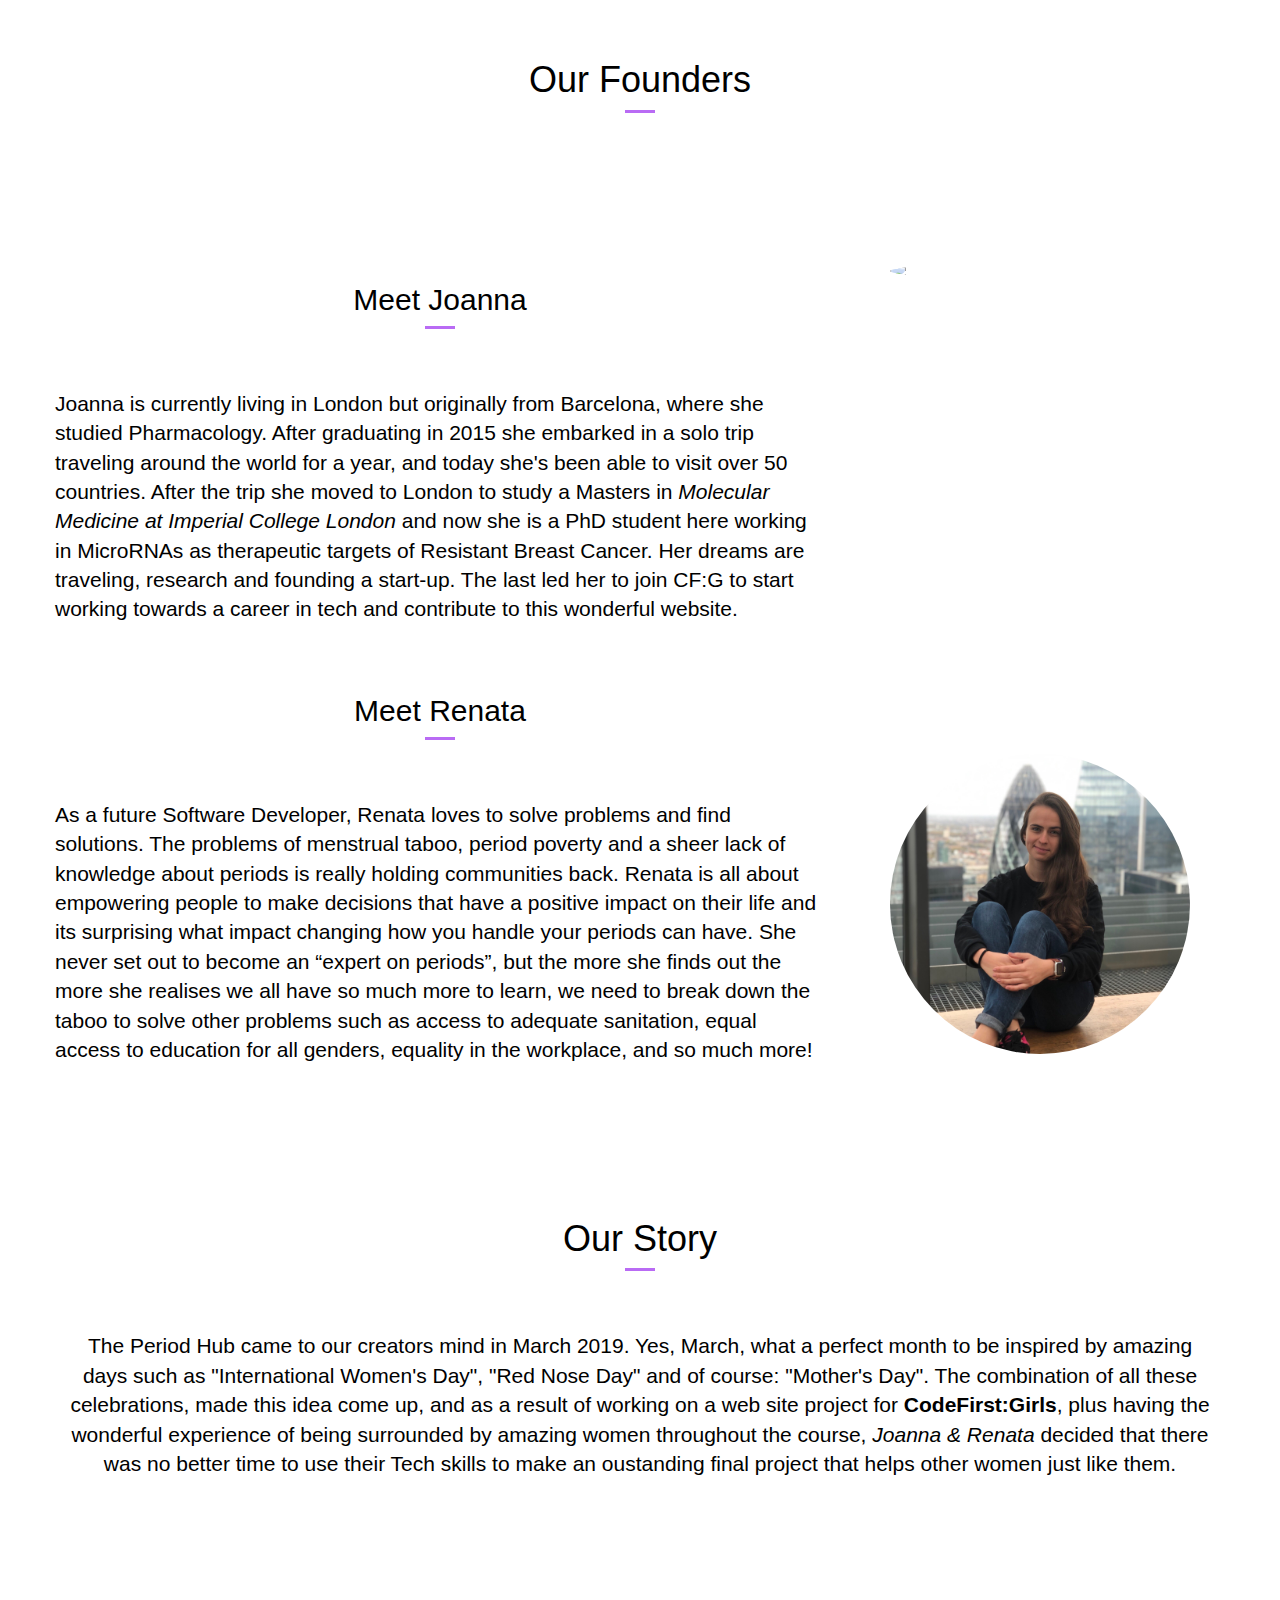
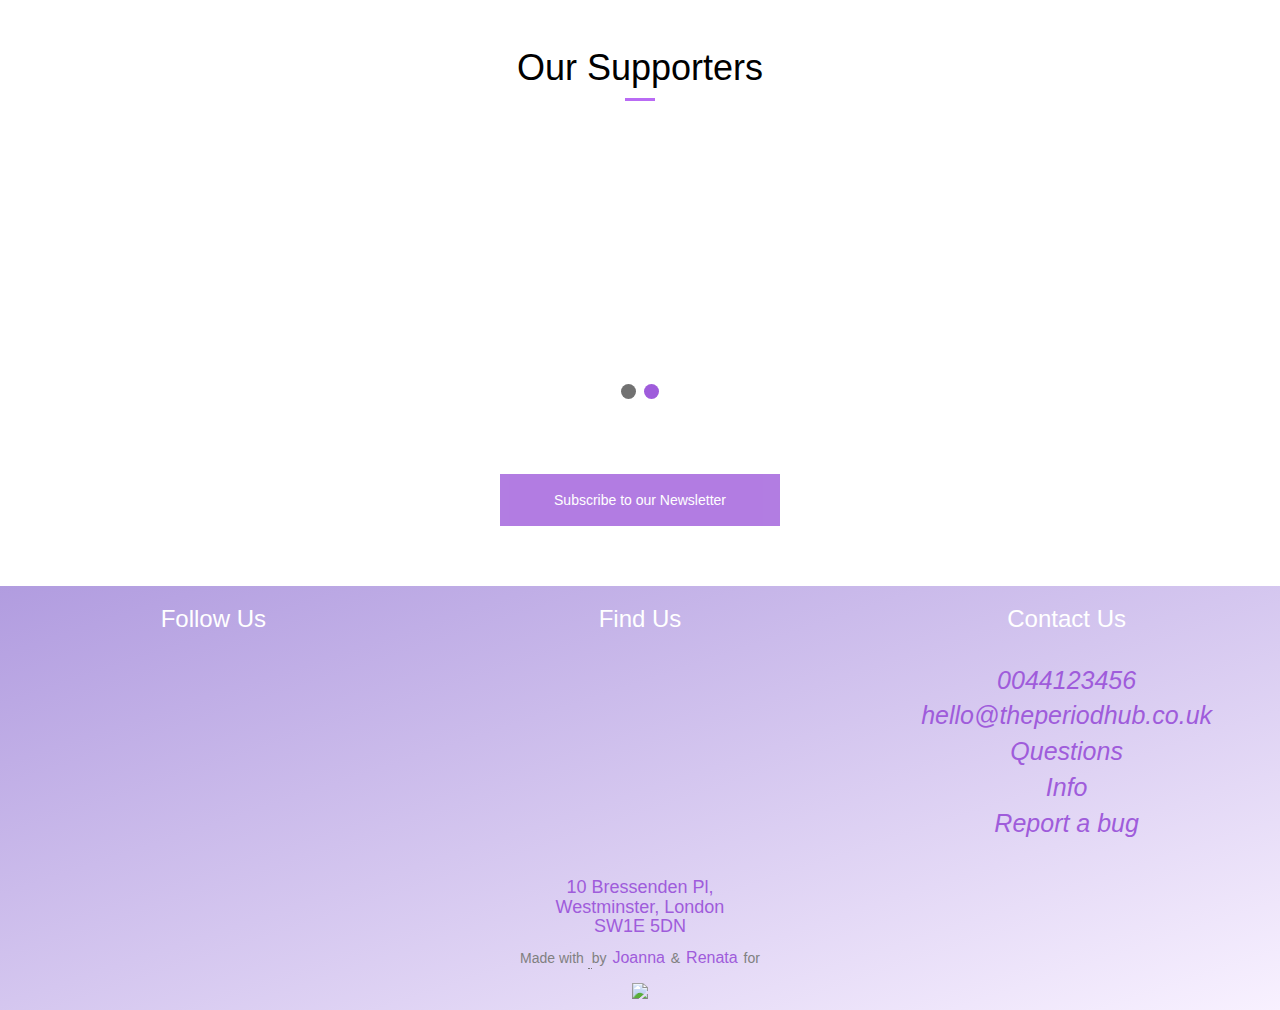
==== commit 3ddb4cac: "Exchange images" ====
--- a/about.html
+++ b/about.html
@@ -180,7 +180,7 @@
       </div>
 
       <div class="col-md-4" style="text-align:center">
-        <img src="img/renata1.jpg" class="img-responsive center-block img-circle wow slideInRight" data-wow-duration="1s" data-wow-delay=".5s"> </br>
+        <img src="img/renata.png" class="img-responsive center-block img-circle wow slideInRight" data-wow-duration="1s" data-wow-delay=".5s"> </br>
           <div class="wow pulse" data-wow-duration="1s" data-wow-delay=".5s">
             <a href="#" target="_blank" class="fab fa-facebook fa-2x wow pulse"></a>
             <a href="https://twitter.com/renatajarmova" target="_blank" class="fab fa-twitter fa-2x wow pulse"></a>
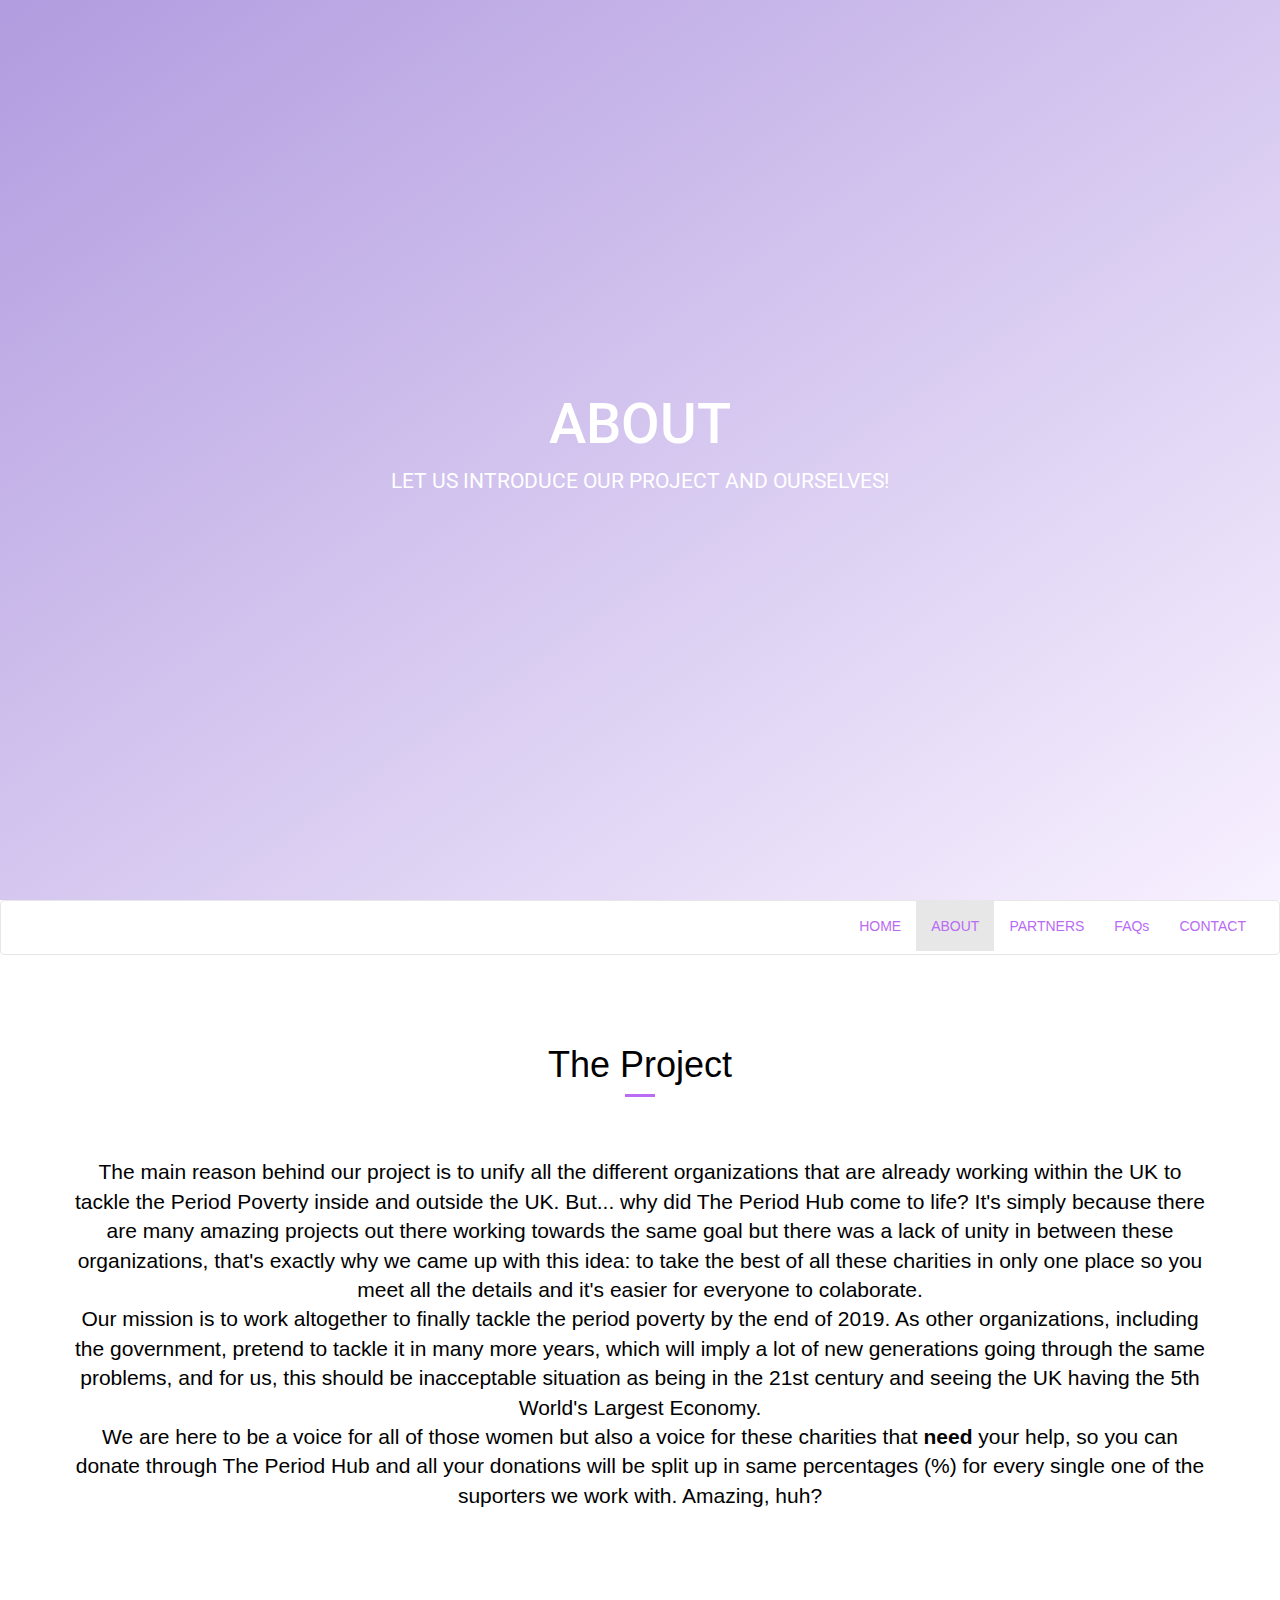
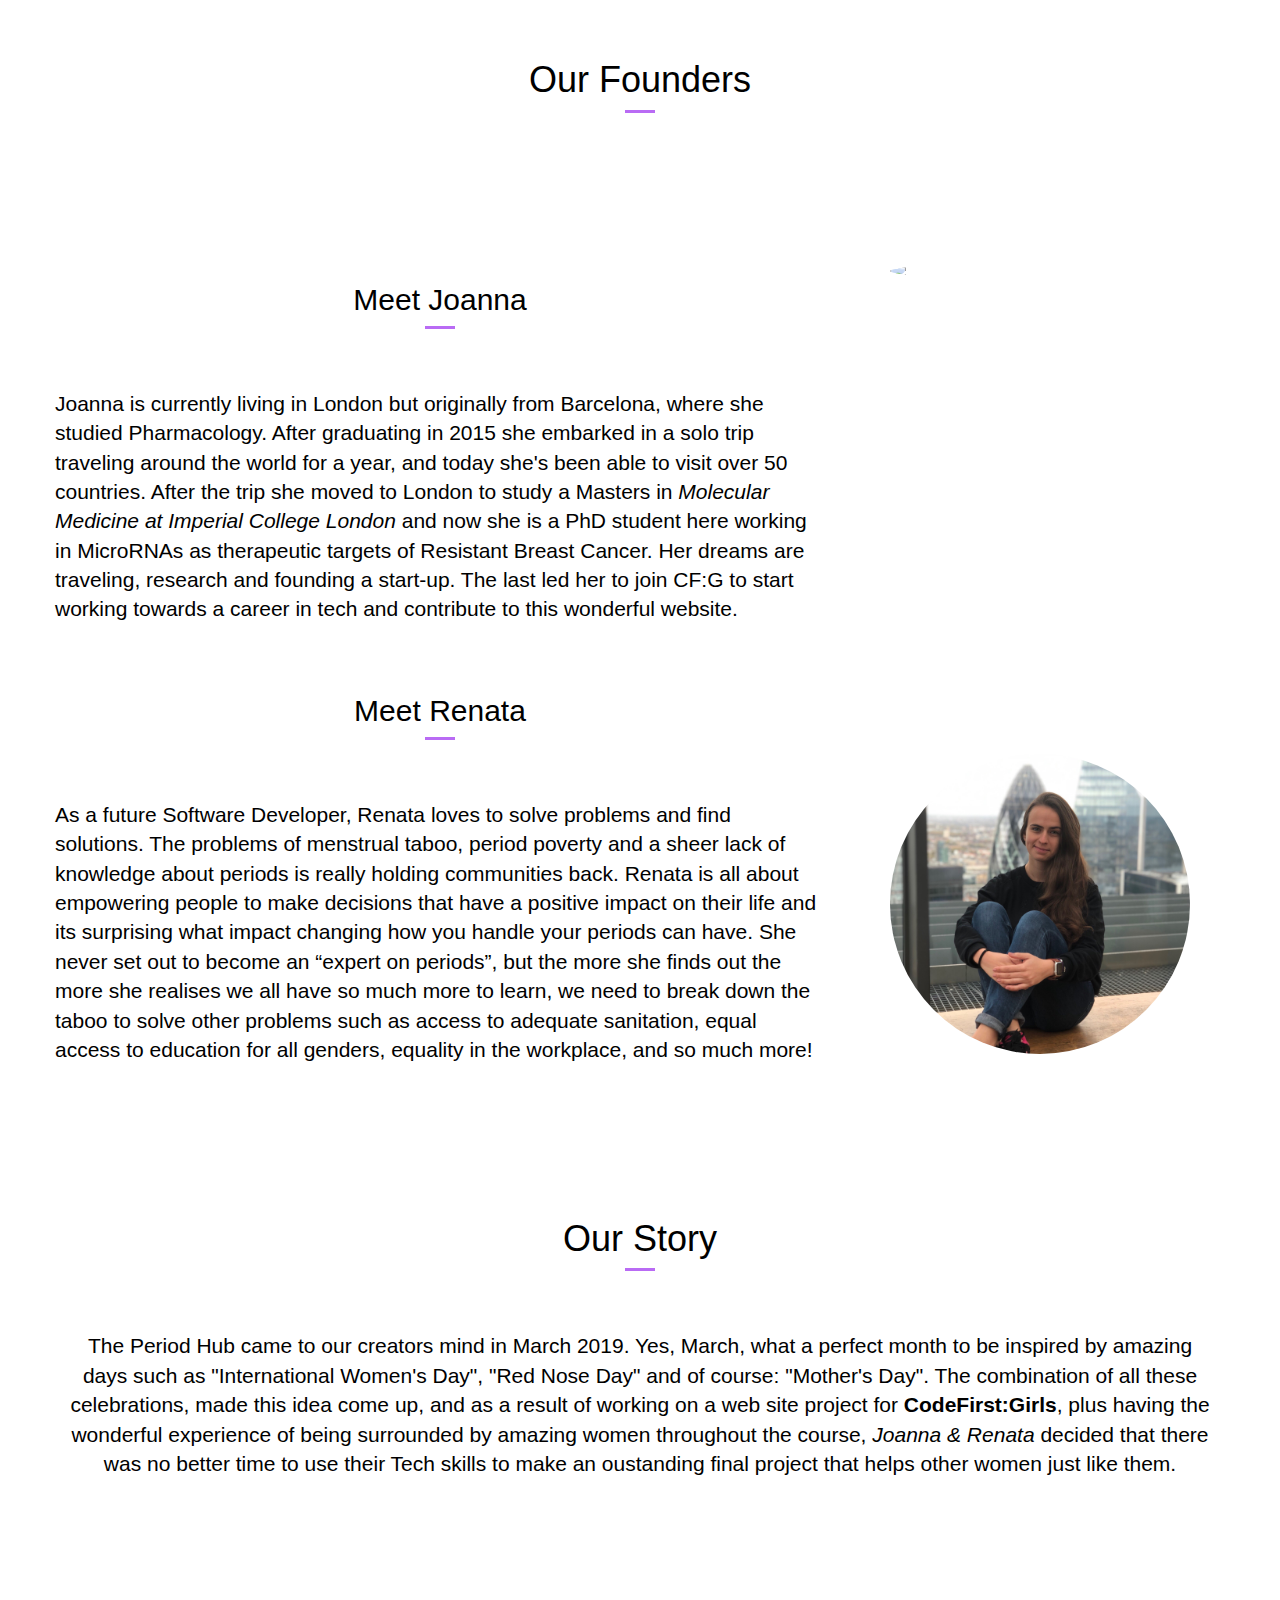
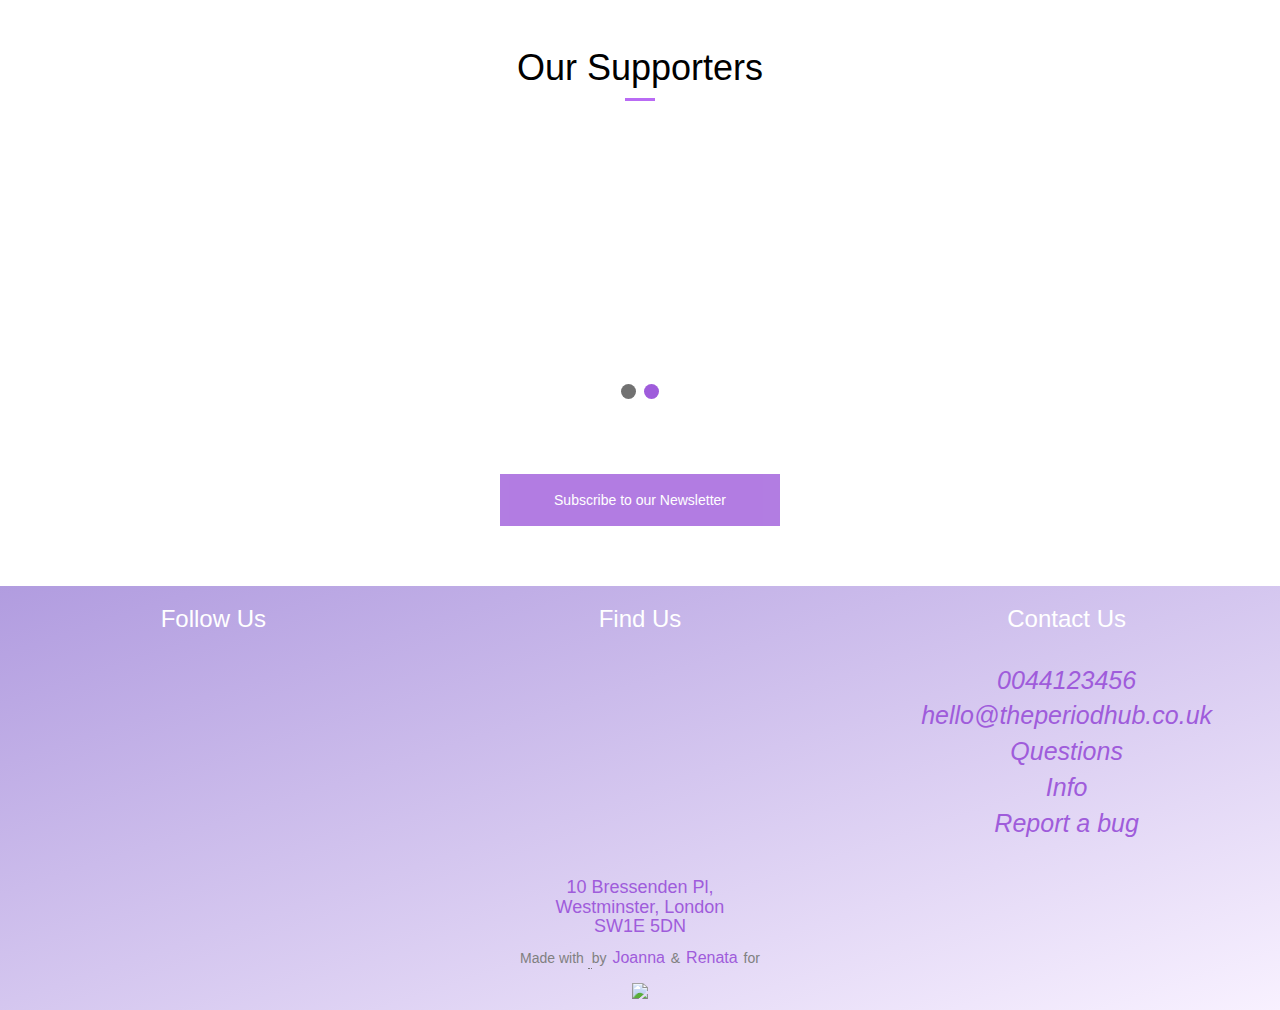
==== commit af98fdbe: "Update all content" ====
--- a/about.html
+++ b/about.html
@@ -24,8 +24,19 @@
     <script src="js/bootstrap.min.js"></script>
     <script src="js/wow.min.js"></script>
     <script src="js/main.js"></script>
+
+<!-- Global site tag (gtag.js) - Google Analytics -->
+      <script async src="https://www.googletagmanager.com/gtag/js?id=UA-136830055-1"></script>
+      <script>
+        window.dataLayer = window.dataLayer || [];
+        function gtag(){dataLayer.push(arguments);}
+        gtag('js', new Date());
+
+        gtag('config', 'UA-136830055-1');
+      </script>
   </head>
 
+<!-- About home section -->
 <body data-spy="scroll" data-target=".navbar" data-offset="50">
   <section id="about">
     <div id="about-cover" class="bg-parallax animated fadeIn">
@@ -34,7 +45,7 @@
           <div id="about-heading" class="animated zoomIn">
             <div class="container-fluid" style="height:100%;">
               <h1>ABOUT</h1>
-                <p>Let us introduce our project and ourselves!</p></br>
+                <p>Let us introduce our project and ourselves!</p><br>
               </div>
             </div>
           </div>
@@ -70,9 +81,7 @@
     </nav>
   </div>
 
-  <!--<div class="header">
-    <h1>ABOUT</h1>
-  </div>-->
+<!-- About the project -->
 <section id="the-project">
   <div class="padding">
     <div class="content-box">
@@ -107,6 +116,7 @@
   </div>
 </div>
 
+<!-- About us -->
 <section id="founders">
   <div class="padding">
     <div class="content-box">
@@ -193,6 +203,7 @@
   </div>
 </section>
 
+<!-- Story section -->
 <section id="our-story">
   <div class="padding">
     <div class="content-box">
@@ -213,6 +224,7 @@
   </div>
 </section>
 
+<!-- Our sponsors -->
 <section id="our-sponsors">
   <div class="padding">
       <div class="content-box">
--- a/css/main.css
+++ b/css/main.css
@@ -47,6 +47,7 @@
   filter: alpha(opacity=80);
   144, 114, 210
   157, 146, 236,*/
+  background-size: cover;
 
 }
 
@@ -400,6 +401,7 @@
     filter: alpha(opacity=80);
     144, 114, 210
     157, 146, 236,*/
+    background-size: cover;
 
   }
 
@@ -469,6 +471,7 @@
     filter: alpha(opacity=80);
     144, 114, 210
     157, 146, 236,*/
+    background-size: cover;
 
   }
 
@@ -486,7 +489,7 @@
     filter: alpha(opacity=80);
     144, 114, 210
     157, 146, 236,*/
-
+    background-size: cover;
   }
 
 
@@ -500,6 +503,7 @@
  rgba(144, 114, 210, 0.7),
  rgba(245, 235, 255, 0.7)),
 url("../img/w.jpg");
+background-size: cover;
 }
 
 #stats {
--- a/css/responsive.css
+++ b/css/responsive.css
@@ -9,23 +9,38 @@
 
 /* Medium Devices */
 @media (min-width: 992px) and (max-width: 1199px) {
-  #home-cover {
+  #home-cover,
+  #about-cover,
+  #projects-cover,
+  #faqs-cover,
+  #stats-cover {
     width: 100%;
     height: 100%;
+    background-size: cover;
   }
+  #quote-bg {
+    width: 100%;
+    height: 450px;
+  }
+  #about-heading h1,
+  #projects-cover h1,
+  #faqs-cover h1 {
+  font-size: 400%;
 }
-
+}
 /* Small Devices */
 @media (min-width: @screen-sm-min) and (max-width: @screen-sm-max) {
   #home-cover,
   #about-cover,
   #projects-cover,
+  #stats-cover,
   #faqs-cover {
-    width: 100%;
-    height: 100%;
+    width: 50%;
+    height: 50%;
+    background-size: cover;
   }
   #quote-bg {
-    width: 100%;
+    width: 50%;
     height: 450px;
   }
   #about-heading h1,
@@ -69,8 +84,8 @@
   #about-cover,
   #projects-cover,
   #faqs-cover {
-    width: 100%;
-    height: 100%;
+    max-width: 50%;
+    max-height: 50%;
   }
   #quote-bg {
     width: 100%;
@@ -86,3 +101,33 @@
     max-width: 180px;
   }
 }
+
+/* Youtube Videos */
+
+@media (min-width: 992px) {
+    .youtubevid {
+        width: 960px;
+        height: 540px; /* 720px */
+    }
+}
+
+@media (min-width: 767px) and (max-width: 991px) {
+    .youtubevid {
+        width: 640px;
+        height: 360px; /* 480px */
+    }
+}
+
+@media (min-width: 481px) and (max-width: 766px) {
+    .youtubevid {
+        width: 480px;
+        height: 270px; /* 320px */
+    }
+}
+
+@media (max-width: 480px) {
+    .youtubevid {
+        width: 300px;
+        height: 169px; /* 225px */
+    }
+}
